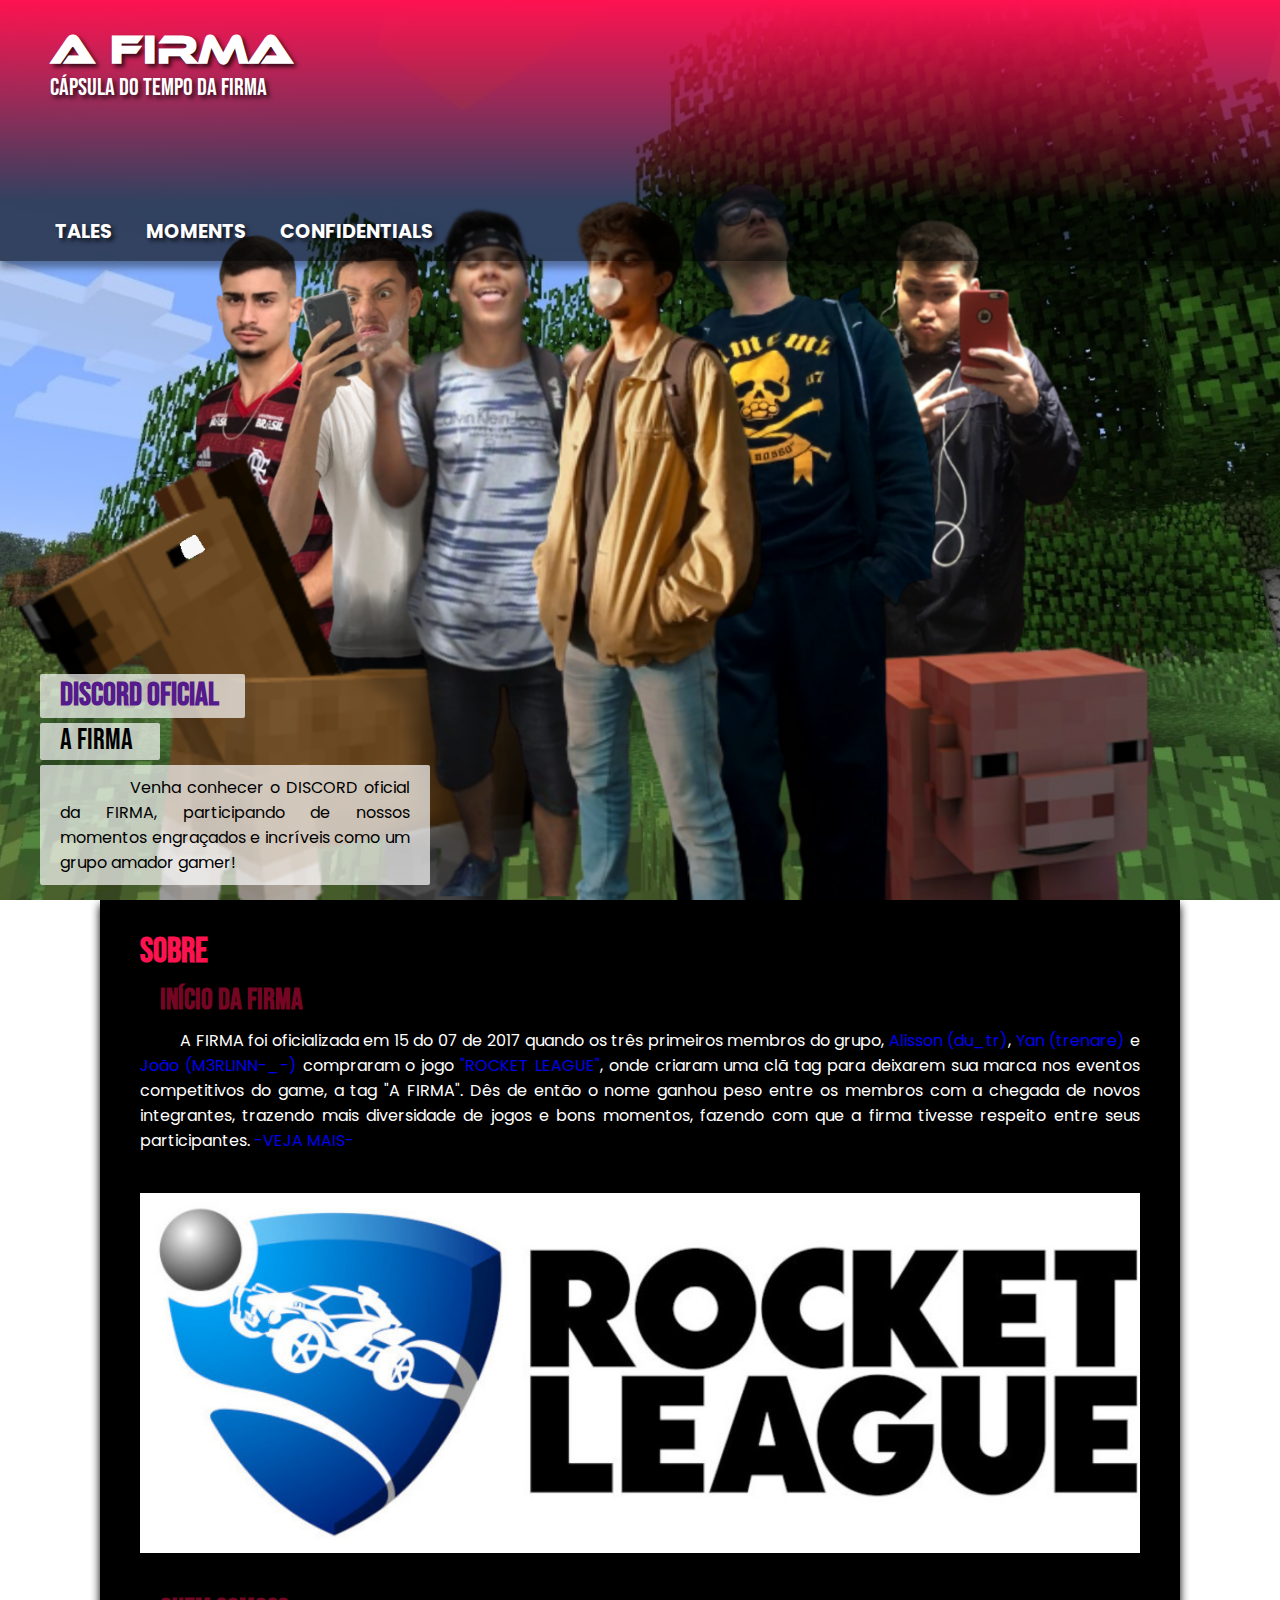
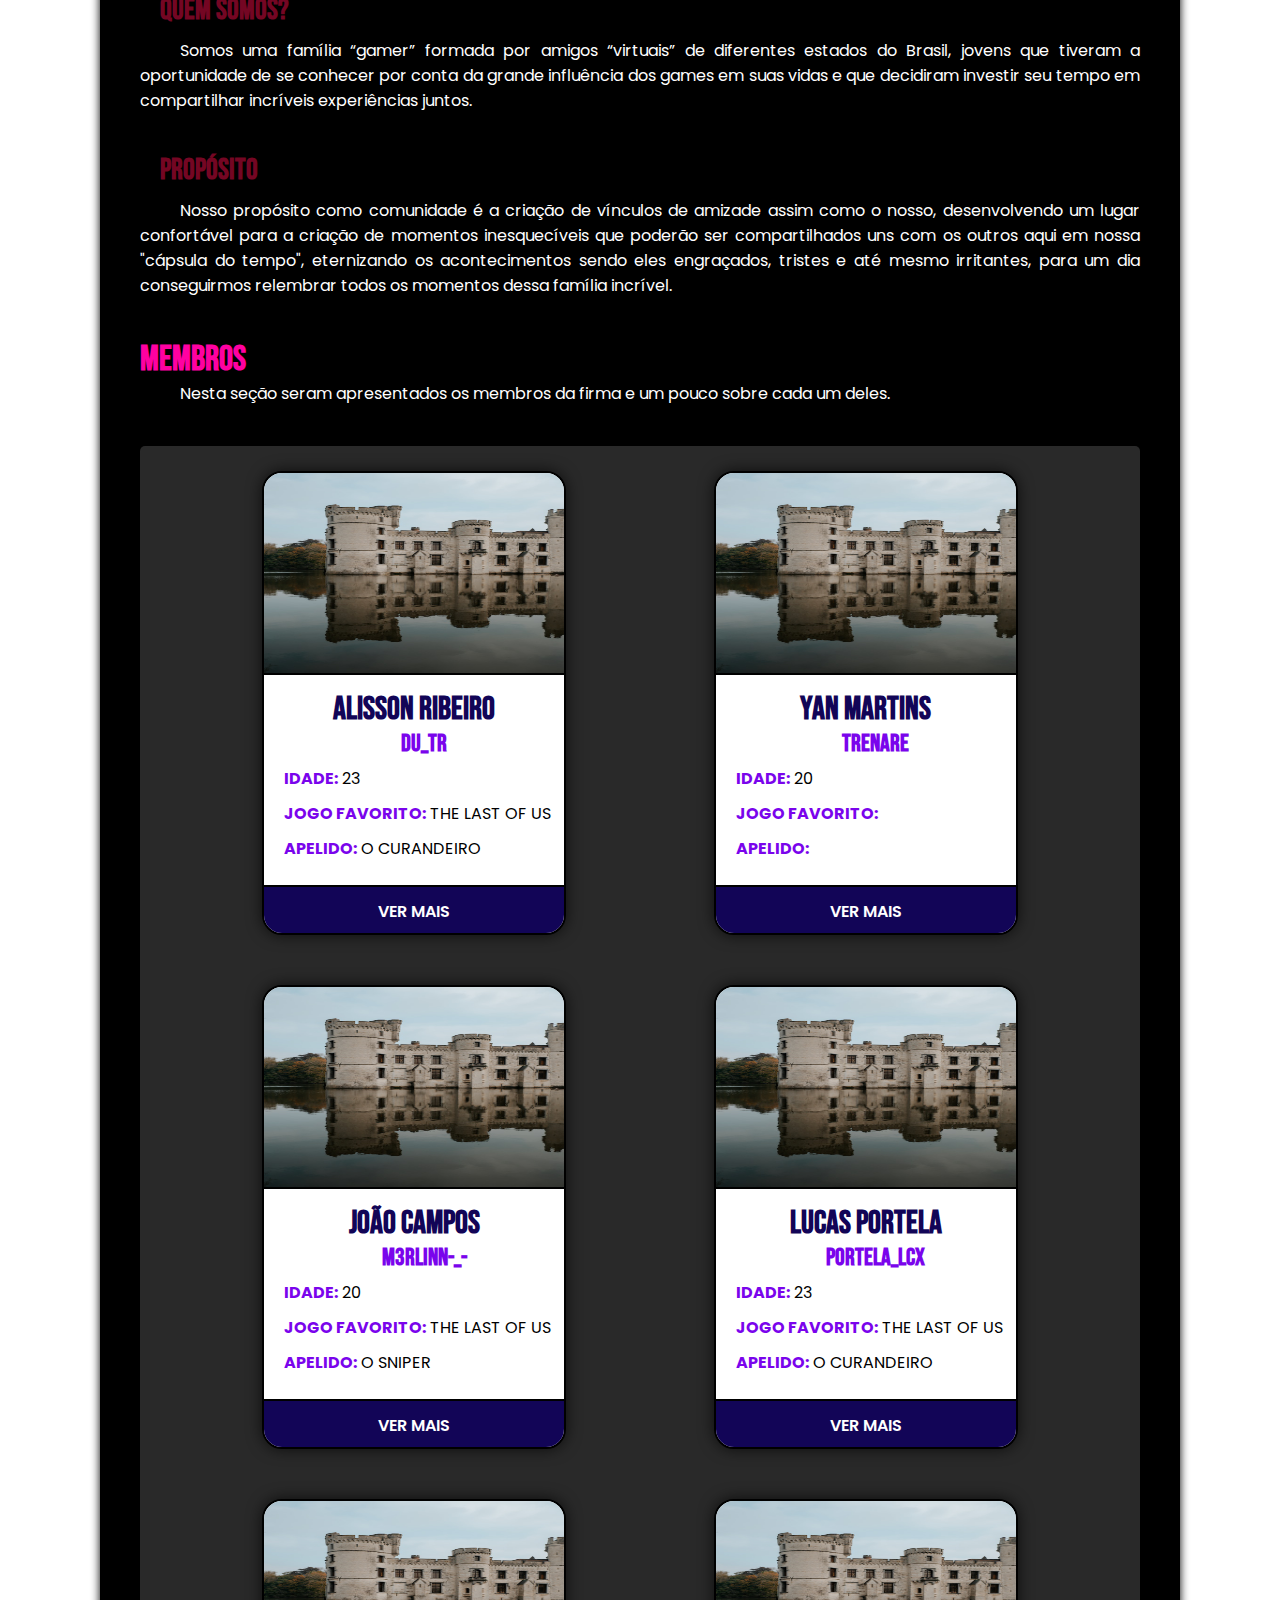
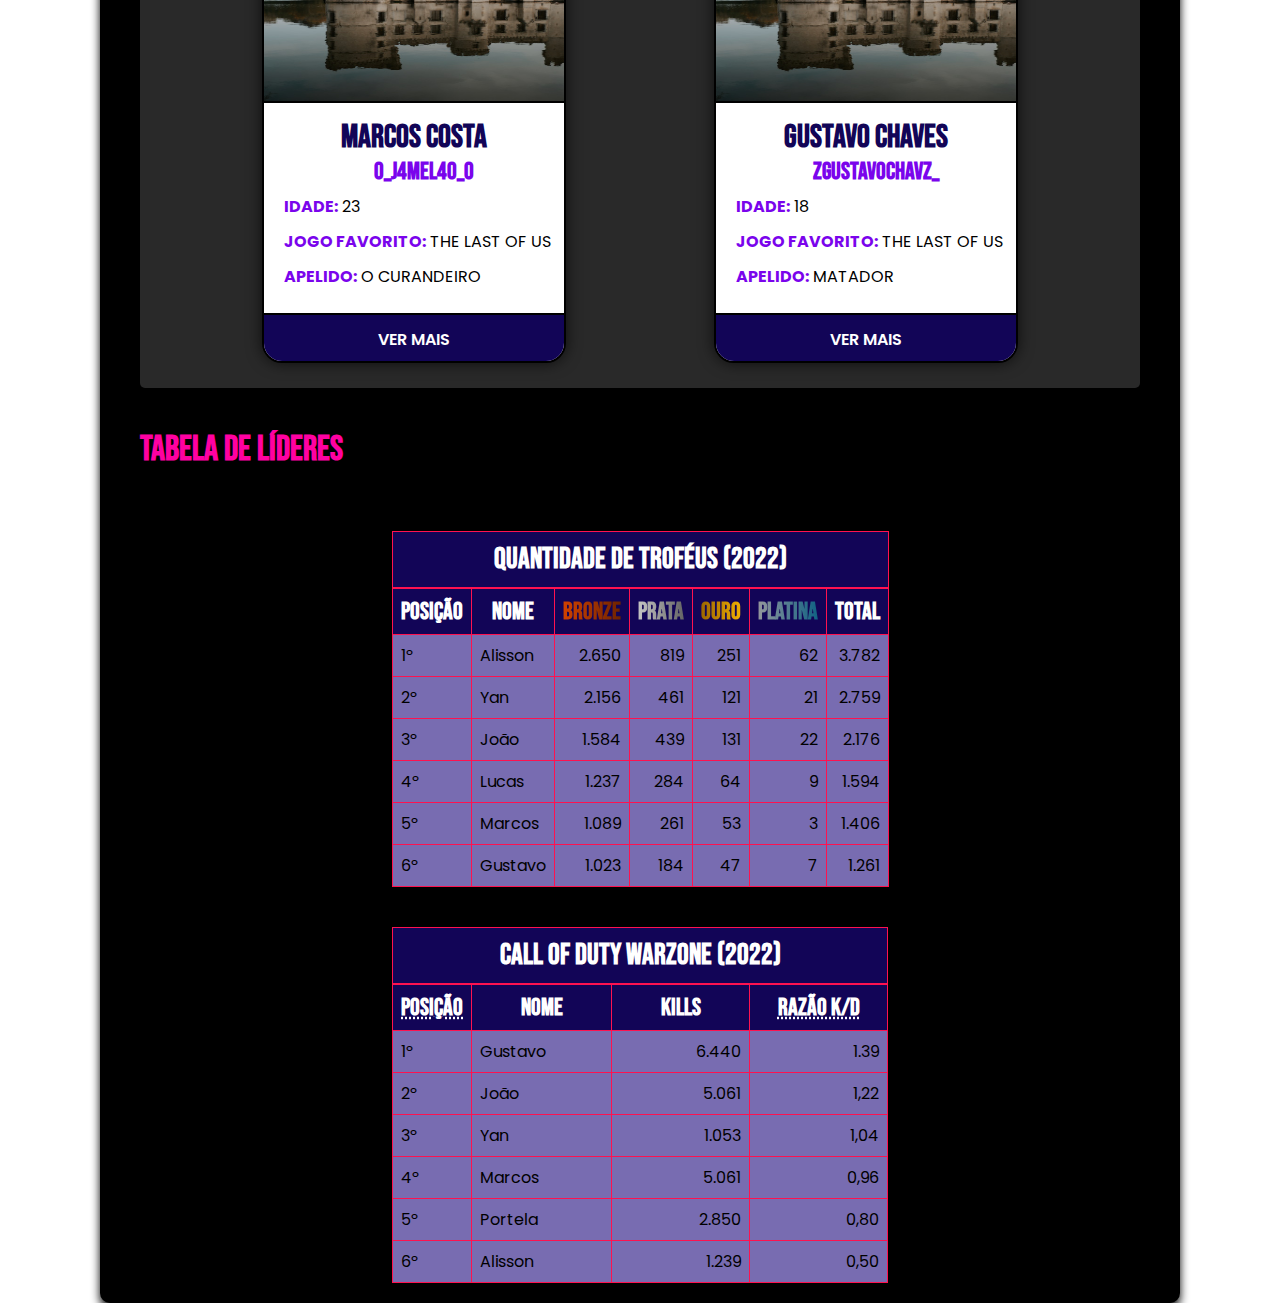
==== index.html @ 9205c085 "alterando a responsividade no iframe" ====
<!DOCTYPE html>
<html lang="pt-br">
<head>
    <meta charset="UTF-8">
    <meta http-equiv="X-UA-Compatible" content="IE=edge">
    <meta name="viewport" content="width=device-width, initial-scale=1.0">
    <title>A FIRMA</title>
    <link rel="stylesheet" href="./estilo/style.css">
</head>
<body>
    <div id="cabeçalho">
        <header>
            <h1>A FIRMA</h1>
            <p>Cápsula do tempo da FIRMA</p>
        </header>
        <nav>
            <a href="paginas/tales.html">TALES</a>
            <a href="">MOMENTS</a>
            <a href="">CONFIDENTIALS</a>
        
        </nav>
        
        
        <section id="discord">
                <h1><a href="">DISCORD OFICIAL</a></h1>
                <h2>A FIRMA</h2>
                <p >Venha conhecer o DISCORD oficial da FIRMA, participando de nossos momentos engraçados e incríveis como um grupo amador gamer!</p>
        </section>
    </div>
    <main>
        <section class="conteudo">
            <h1 >SOBRE</h1>
        
                <h2>INÍCIO DA FIRMA</h2>
        
                    <p>A FIRMA foi oficializada em 15 do 07 de 2017 quando os três primeiros membros do grupo, <a href="paginas/du-tr.html">Alisson (du_tr)</a>, <a href="paginas/trenare.html">Yan (trenare)</a> e <a href="paginas/m3rlinn-_-.html">João (M3RLINN-_-)</a> compraram o jogo <a href="https://www.rocketleague.com/" target="_blank">"ROCKET LEAGUE"</a>, onde criaram uma clã tag para deixarem sua marca nos eventos competitivos do game, a tag "A FIRMA". Dês de então o nome ganhou peso entre os membros com a chegada de novos integrantes, trazendo mais diversidade de jogos e bons momentos, fazendo com que a firma tivesse respeito entre seus participantes. <a href="paginas/tales.html">-VEJA MAIS-</a></p>

                
                    <abbr title="Autor: Psyonix, Inc.">
                        <a href="http://www.rocketleaguegame.com/" target="_blank">
                            <picture>
                                <source media="(max-width: 600px )" srcset="imagens/Rocket_League_escudo.jpeg" class="pequena">
                                <img src="imagens/Rocket_League_logo.jpeg" alt="Logo do game ROCKET LEAGUE." class="grande">
                            </picture>
                        </a>
                    </abbr>
                
        
                <h2>QUEM SOMOS?</h2>
        
                    <p>Somos uma família “gamer” formada por amigos “virtuais” de diferentes estados do Brasil, jovens que tiveram a oportunidade de se conhecer por conta da grande influência dos games em suas vidas e que decidiram investir seu tempo em compartilhar incríveis experiências juntos.</p>
        
                <h2>PROPÓSITO</h2>
        
                    <p>Nosso propósito como comunidade é a criação de vínculos de amizade assim como o nosso, desenvolvendo um lugar confortável para a criação de momentos inesquecíveis que poderão ser compartilhados uns com os outros aqui em nossa "cápsula do tempo", eternizando os acontecimentos sendo eles engraçados, tristes e até mesmo irritantes, para um dia conseguirmos relembrar todos os momentos dessa família incrível.</p>
        </section>
        
        <section id="cards">
            <h1 class="conteudo">MEMBROS</h1>

            <p class="conteudo">Nesta seção seram apresentados os membros da firma e um pouco sobre cada um deles. </p>
        
                <section class="membros">
                    <div class="container">
                        <!--card 1-->
                        <div class="card card-1">
                            <!--card header-->
                            <div class="card-header">
                                <img src="imagens/pexels-laura-paredis-13095218.jpg" alt="" class="card-img">
                            </div>
                            <!--card header-->
                            <!--card body-->
                            <div class="card-body">
                                <h1 class="card-nome">ALISSON RIBEIRO</h1>
                                <h2 class="card-nickname">du_tr</h2>
                                <p class="card-info"><strong class="card-info">IDADE:</strong> 23</p>
                                <p class="card-info"><strong class="card-info">JOGO FAVORITO:</strong> THE LAST OF US</p>
                                <p class="card-info"><strong class="card-info">APELIDO:</strong> O CURANDEIRO</p>
                            </div>
                            <!--card body-->
                            <!--card footer-->
                            <div class="card-footer">
                                <a href="paginas/du-tr.html">VER MAIS</a>
                            </div>
                            <!--card footer-->
                        </div>
                        <!--card 1-->
                        <!--card 2-->
                        <div class="card card-2">
                            <!--card header-->
                            <div class="card-header">
                                <img src="imagens/pexels-laura-paredis-13095218.jpg" alt="" class="card-img">
                            </div>
                            <!--card header-->
                            <!--card body-->
                            <div class="card-body">
                                <h1 class="card-nome">YAN MARTINS</h1>
                                <h2 class="card-nickname">trenare</h2>
                                <p class="card-info"><strong class="card-info">IDADE:</strong> 20</p>
                                <p class="card-info"><strong class="card-info">JOGO FAVORITO:</strong> </p>
                                <p class="card-info"><strong class="card-info">APELIDO:</strong> </p>
                            </div>
                            <!--card body-->
                            <!--card footer-->
                            <div class="card-footer">
                                <a href="paginas/trenare.html">VER MAIS</a>
                            </div>
                            <!--card footer-->
                        </div>
                        <!--card 2-->
                        <!--card 3-->
                        <div class="card card-3">
                            <!--card header-->
                            <div class="card-header">
                                <img src="imagens/pexels-laura-paredis-13095218.jpg" alt="" class="card-img">
                            </div>
                            <!--card header-->
                            <!--card body-->
                            <div class="card-body">
                                <h1 class="card-nome">JOÃO CAMPOS</h1>
                                <h2 class="card-nickname">M3RLINN-_-</h2>
                                <p class="card-info"><strong class="card-info">IDADE:</strong> 20</p>
                                <p class="card-info"><strong class="card-info">JOGO FAVORITO:</strong> THE LAST OF US</p>
                                <p class="card-info"><strong class="card-info">APELIDO:</strong> O SNIPER</p>
                            </div>
                            <!--card body-->
                            <!--card footer-->
                            <div class="card-footer">
                                <a href="paginas/m3rlinn-_-.html">VER MAIS</a>
                            </div>
                            <!--card footer-->
                        </div>
                        <!--card 3-->
                        <!--card 4-->
                        <div class="card card-4">
                            <!--card header-->
                            <div class="card-header">
                                <img src="imagens/pexels-laura-paredis-13095218.jpg" alt="" class="card-img">
                            </div>
                            <!--card header-->
                            <!--card body-->
                            <div class="card-body">
                                <h1 class="card-nome">LUCAS PORTELA</h1>
                                <h2 class="card-nickname">Portela_LCX</h2>
                                <p class="card-info"><strong class="card-info">IDADE:</strong> 23</p>
                                <p class="card-info"><strong class="card-info">JOGO FAVORITO:</strong> THE LAST OF US</p>
                                <p class="card-info"><strong class="card-info">APELIDO:</strong> O CURANDEIRO</p>
                            </div>
                            <!--card body-->
                            <!--card footer-->
                            <div class="card-footer">
                                <a href="paginas/Portela_LCX.html">VER MAIS</a>
                            </div>
                            <!--card footer-->
                        </div>
                        <!--card 4-->
                        <!--card 5-->
                        <div class="card card-5">
                            <!--card header-->
                            <div class="card-header">
                                <img src="imagens/pexels-laura-paredis-13095218.jpg" alt="" class="card-img">
                            </div>
                            <!--card header-->
                            <!--card body-->
                            <div class="card-body">
                                <h1 class="card-nome">MARCOS COSTA</h1>
                                <h2 class="card-nickname">o_J4MEL4O_o</h2>
                                <p class="card-info"><strong class="card-info">IDADE:</strong> 23</p>
                                <p class="card-info"><strong class="card-info">JOGO FAVORITO:</strong> THE LAST OF US</p>
                                <p class="card-info"><strong class="card-info">APELIDO:</strong> O CURANDEIRO</p>
                            </div>
                            <!--card body-->
                            <!--card footer-->
                            <div class="card-footer">
                                <a href="#">VER MAIS</a>
                            </div>
                            <!--card footer-->
                        </div>
                        <!--card 5-->
                        <!--card 6-->
                        <div class="card card-6">
                            <!--card header-->
                            <div class="card-header">
                                <img src="imagens/pexels-laura-paredis-13095218.jpg" alt="" class="card-img">
                            </div>
                            <!--card header-->
                            <!--card body-->
                            <div class="card-body">
                                <h1 class="card-nome">GUSTAVO CHAVES</h1>
                                <h2 class="card-nickname">zGustavoChavz_</h2>
                                <p class="card-info"><strong class="card-info">IDADE:</strong> 18</p>
                                <p class="card-info"><strong class="card-info">JOGO FAVORITO:</strong> THE LAST OF US </p>
                                <p class="card-info"><strong class="card-info">APELIDO:</strong> MATADOR</p>
                            </div>
                            <!--card body-->
                            <!--card footer-->
                            <div class="card-footer">
                                <a href="paginas/zGustavoChavz_.html">VER MAIS</a>
                            </div>
                            <!--card footer-->
                        </div>
                        <!--card 6-->
                    
                    </div>
                </section>
        </section>

        <section id="rank">
            <h1 class="conteudo">Tabela de líderes</h1>
            
            <div class="tabelas">
                <div class="tabelagrande">
                    <table id="trofeuspsn">
                        <caption>QUANTIDADE DE TROFÉUS (2022)</caption>
                        <thead>
                            <tr>
                                <th scope="col">Posição</th>
                                <th scope="col">Nome</th>
                                <th scope="col" id="bronze">BRONZE</a></th>
                                <th scope="col" id="prata">PRATA</a></th>
                                <th scope="col" id="ouro">OURO</th>
                                <th scope="col" id="platina">PLATINA</th>
                                <th scope="col">TOTAL</th>
                            </tr>
                        </thead>
                    
                        <tbody>
                            <tr>
                                <td>1º</td>
                                <td><a href="paginas/du-tr.html">Alisson</a></td>
                                <td class="num">2.650</td>
                                <td class="num">819</td>
                                <td class="num">251</td>
                                <td class="num">62</td>
                                <td class="num">3.782</td>
                            </tr>
                            <tr>
                                <td>2º</td>
                                <td><a href="paginas/trenare.html">Yan</a></td>
                                <td class="num">2.156</td>
                                <td class="num">461</td>
                                <td class="num">121</td>
                                <td class="num">21</td>
                                <td class="num">2.759</td>
                            </tr>
                            <tr>
                                <td>3º</td>
                                <td><a href="paginas/m3rlinn-_-.html">João</a></td>
                                <td class="num">1.584</td>
                                <td class="num">439</td>
                                <td class="num">131</td>
                                <td class="num">22</td>
                                <td class="num">2.176</td>
                            </tr>
                            <tr>
                                <td>4º</td>
                                <td>Lucas</td>
                                <td class="num">1.237</td>
                                <td class="num">284</td>
                                <td class="num">64</td>
                                <td class="num">9</td>
                                <td class="num">1.594</td>
                            </tr>
                            <tr>
                                <td>5º</td>
                                <td>Marcos</td>
                                <td class="num">1.089</td>
                                <td class="num">261</td>
                                <td class="num">53</td>
                                <td class="num">3</td>
                                <td class="num">1.406</td>
                            </tr>
                            <tr>
                                <td>6º</td>
                                <td>Gustavo</td>
                                <td class="num">1.023</td>
                                <td class="num">184</td>
                                <td class="num">47</td>
                                <td class="num">7</td>
                                <td class="num">1.261</td>
                            </tr>
                        </tbody>
                    </table>
                </div>
                <table id="cod">
                    <caption>Call of Duty Warzone (2022)</caption>
                    <thead>
                        <th scope="col"><abbr title="A posição foi definida se baseando na razão">Posição</abbr></th>
                        <th scope="col" style="width:123px">Nome</th>
                        <th scope="col" style="width:121px">Kills</th>
                        <th scope="col" style="width:121px"><abbr title="Razão de Kill(matou)/Death(morreu)">Razão K/D</abbr></th>
                    </thead>
                    <tbody>
                        <tr>
                            <td>1º</td>
                            <td>Gustavo</td>
                            <td class="num">6.440</td>
                            <td class="num">1.39</td>
                        </tr>
                        <tr>
                            <td>2º</td>
                            <td>João</td>
                            <td class="num">5.061</td>
                            <td class="num">1,22</td>
                        </tr>
                        <tr>
                            <td>3º</td>
                            <td>Yan</td>
                            <td class="num">1.053</td>
                            <td class="num">1,04</td>
                        </tr>
                        <tr>
                            <td>4º</td>
                            <td>Marcos</td>
                            <td class="num">5.061</td>
                            <td class="num">0,96</td>
                        </tr>
                        <tr>
                            <td>5º</td>
                            <td>Portela</td>
                            <td class="num">2.850</td>
                            <td class="num">0,80</td>
                        </tr>
                        <tr>
                            <td>6º</td>
                            <td>Alisson</td>
                            <td class="num">1.239</td>
                            <td class="num">0,50</td>
                        </tr>
                    </tbody>
                </table>
            </div>

        </section>
    </main>
    <footer>
        <p>
            
        </p>
    </footer>
    
    
</body>
</html>
---- estilo/style.css ----
@charset "UTF-8";

@import url('https://fonts.googleapis.com/css2?family=Poppins&display=swap');

@import url('https://fonts.googleapis.com/css2?family=Bebas+Neue&display=swap');

@font-face {
    font-family: 'ethnocentric';
    src: url(../fontes/ethnocentric/ethnocentric\ rg.otf);
}

:root{
    --fonte-destaque: 'ethnocentric', cursive;
    --fonte-titulo: 'Bebas Neue', cursive;
    --fonte-padrao: 'Poppins', sans-serif;

    --cor0: #fe76fe;
    --cor1: #fe492b;
    --cor2: #ff01a1;
    --cor3: #fe1250;
    --cor4: #7a04ec;
    --cor5: #120557;
    --corsubtitulo:#740623;
    


}

*{
    margin: 0px;
    padding: 0px;
}

html, body{
    height: 100vh;
    background-image: url(../imagens/pattern-luzes.jpg);
    background-repeat: no-repeat;
    background-attachment: fixed;
    background-size: cover;
    height: 100vh;
    
}



div#cabeçalho{
    background-image: url(../imagens/Grupo.grande.png);
    height: 100vh;
    width: auto;
    background-repeat: no-repeat;
    background-position: center center;
    background-size: cover;
    position: relative;
}



header{
    padding-top: 25px;
    padding-bottom: 100px;
    padding-left: 50px;
    text-align: justify;
    background-image: linear-gradient(to bottom, var(--cor3), rgba(0, 0, 0, 0.623));
}

header#pages{
    padding-top: 25px;
    padding-bottom: 100px;
    padding-left: 50px;
    text-align: justify;
    background-image: linear-gradient(to bottom, var(--cor3), rgba(0, 0, 0, 0.623));
}

header h1{
    font-family: var(--fonte-destaque);
    font-size: 2.5em;
    color: white;
    text-shadow: 3px 3px 4px rgba(0, 0, 0, 0.712);
}

header h2{
    font-family: var(--fonte-titulo);
    font-size: 1.8em;
    color: white;
    text-shadow: 3px 3px 4px rgba(0, 0, 0, 0.712);
}

header p{
    font-family: var(--fonte-titulo);
    font-size: 1.5em;
    color: white;
    text-shadow: 3px 3px 4px rgba(0, 0, 0, 0.712);
    
}

nav{
    margin: 0px 0px 15px 0px;
    padding: 15px 0px 15px 40px;
    background-color: rgba(0, 0, 0, 0.623);
    box-shadow: 0px 7px 7px rgba(0, 0, 0, 0.37);
}

nav a{
    padding: 1px 15px 1px 15px;
    text-decoration: none;
    color: white;
    font-family: var(--fonte-padrao);
    font-size: 1.2em;
    font-weight: bolder;
    transition-duration: 0.5s;
    border-radius: 5px;
    text-shadow: 3px 3px 4px rgba(0, 0, 0, 0.712);
    
}

nav a:hover{
    text-decoration: underline;
    color: var(--cor4);
    background-color: rgba(255, 255, 255, 0.747);
    text-shadow: none;
}

section#discord{
    position: absolute;
    bottom: 5px;
    
}


section#discord h1{
    padding: 2px 0px 3px 20px;
    margin: 0px 0px 0px 40px;
    font-family: var(--fonte-titulo);
    font-size: 2em;
    font-weight: bold;
    background-color: rgba(255, 255, 255, 0.685);
    width: 185px;
    border-radius: 2px;

}

section#discord h2{
    padding: 0px 0px 2px 20px;
    margin: 5px 0px 5px 40px;
    font-family: var(--fonte-titulo);
    font-size: 1.8em;
    font-weight: 400;
    background-color: rgba(255, 255, 255, 0.685);
    width: 100px;
    border-radius: 2px;
}

section#discord p{
    padding: 10px 20px 10px 20px;
    margin: 5px 40px 10px 40px;
    max-width: 350px;
    min-width: auto;
    text-indent: 70px;
    text-align: justify;
    font-family: var(--fonte-padrao);
    background-color: rgba(255, 255, 255, 0.685);
    border-radius: 2px;
}

section#discord a{
    text-decoration: none;
}

section#discord a:hover{
    color: white;
    text-decoration: underline;
    text-shadow: 2px 2px 5px black;
}

main{
    padding: 30px 40px 20px 40px;
    text-align: justify;
    background-color: black;
    max-width: 1000px;
    margin: auto;
    box-shadow: 0px 5px 10px rgb(0, 0, 0);
    margin-bottom: 30px;
    border-radius: 0px 0px 10px 10px;
}

main h1{
    font-family: var(--fonte-titulo);
    color: var(--cor3);
    margin: 0px 0px 10px 0px;
    font-weight: bold;
    font-size: 2.2em;
}

main h2{
    font-family: var(--fonte-titulo);
    color: var(--corsubtitulo);
    text-indent: 20px;
    margin: 0px 0px 10px 0px;
    font-weight: bold;
    font-size: 1.8em;
}

main h3{
    font-family: var(--fonte-titulo);
    color: var(--cor0);
    text-indent: 20px;
    margin: 0px 0px 10px 0px;
    font-weight: bold;
    font-size: 1.7em;
    text-align: center;
}

main p{
    font-family: var(--fonte-padrao);
    color: white;
    text-indent: 40px;
    margin: 0px 0px 40px 0px;
    font-size: 1em;
}

main a{
    text-decoration: none;
}

main a:hover{
    text-decoration: underline;
    color: white;
}

img.pequena{
    padding:  0px 0px 40px 0px;
    width: 100%;
    display: block;
    margin: auto;
}

img.grande{
    padding: 0px 0px 40px 0px;
    display: block;
    width: 100%;
    margin: auto;

}

h1.conteudo{
    font-family: var(--fonte-titulo);
    color: var(--cor2);
    margin: 0px 0px 0px 0px;
    font-weight: bold;
    font-size: 2.2em;

}

p.conteudo{
    font-family: var(--fonte-padrao);
    color: white;
    text-indent: 40px;
    margin: 0px 0px 40px 0px;
    font-size: 1em;
}


.membros{
    background-color: rgb(41, 41, 41);
    min-height: 100vh;
    border-radius: 5px;
    display: flex;
    justify-content: center;
    align-items: center;
    margin: 0px 0px 40px 0px;
}

.container{
    width: 100%;
    display: flex;
    justify-content: space-evenly;
    flex-wrap: wrap;
}

.card{
    width: 300px;
    height: 460px;
    margin: 25px;
    background-color: #fff;
    border-radius: 20px;
    overflow: hidden;
    box-shadow: 0px 0px 15px rgba(0, 0, 0, 0.7);
    transition: 0.3s;
    border: 2px solid black;
    
}

.card-header{
    width: 100%;
    height: 200px;
    overflow: hidden;
    border-bottom: 2px solid black;
}

.card-img{
    min-width: 100%;
    width: auto;
    height: 100%;
}

.card-body{
    height: 170px;
    text-align: center;
    font-family: var(--fonte-padrao);
    padding: 15px 0px 15px 0px;
    
}

.card-nome{
    font-family: var(--fonte-titulo);
    font-size: 2em;
    margin: 0px 0px;
    padding: 0px 0px 0px 0px;
    color: var(--cor5);
}

.card-nickname{
    font-family: var(--fonte-titulo);
    font-size: 1.5em;
    margin: 0px 0px;
    padding: 0px 0px 8px 0px;
    color: var(--cor4);
}

.card-info {
    font-family: var(--fonte-padrao);
    padding: 0px 0px 10px 10px;
    font-size: 1em; 
    text-align: left;
    text-indent: 0px;
    color: black;
    margin: 0px;
    
}



strong.card-info{
    color: var(--cor4);
    margin: 0px;
}

.card-footer{
    margin: 10px 0px 0px 0px;
    text-align: center;
    background-color: var(--cor5);
    border-top: 2px solid black;
}

.card-footer:hover{
    background-color: var(--cor4);
}

.card-footer a{
    color: white;
    display: block;
    text-decoration: none;
    font-family: var(--fonte-padrao);
    padding: 12px;
    font-weight: 600;
}


.card:hover{
    transform: scale3d(1.1, 1.1, 1);
}

section#rank > h1{
    margin: 0px 0px 20px 0px;
}


table{
    margin: auto;
    border-radius: 10px;
    background-color: #382d6b;
    border-collapse: collapse;
    margin-top: 40px;
}

caption{
    background-color: var(--cor5);
    font-size: 1.5em;
    font-weight: bold;
    border: 1px solid var(--cor3);
    padding: 10px;
    color: white;
    font-family: var(--fonte-titulo);
    font-size: 1.8em;
}

thead{
    background-color: var(--cor5);
    color: white;
    font-family: var(--fonte-titulo);
    font-size: 1.5em;
    font-weight: 400;
}

tbody{
    background-color: #786cb1;
    font-family: var(--fonte-padrao);

}

th{
    border: 1px solid var(--cor3);
    padding: 8px;
    text-align: center;
    
}

th#bronze{
    background-image: linear-gradient(to right, #df4600, #611f00);
    background-clip: text;
    -webkit-background-clip: text;
    color: transparent;
}

th#prata{
    background-image: linear-gradient(to right, rgb(214, 214, 214), #555555);
    background-clip: text;
    -webkit-background-clip: text;
    color: transparent;
}

th#ouro{
    background-image: linear-gradient(to right, #8a5700, #ffbc02);
    background-clip: text;
    -webkit-background-clip: text;
    color: transparent;
}

th#platina{
    background-image: linear-gradient(to right, #A69E9F, #005B80);
    background-clip: text;
    -webkit-background-clip: text;
    color: transparent;
}

td {
    border: 1px solid var(--cor3);
    padding: 8px;
    text-align: left;
    
}

td a{
    color: black;
    text-decoration: none;
}

td a:hover{
    color: var(--cor3);
    text-decoration: underline;
}

.num{
    text-align: right;
}

.tabelagrande{
    overflow-x: auto;
}

section#consoles img{
    display: block;
    margin: auto;
    padding-bottom: 40px;
    max-width: 100%;
    width: 500px;
}

section#redesocial{
    position: absolute;
    left: 50%;
    transform: translate(-50%);
}

iframe#tela{
    position: relative;
    max-width: 300px;
    height: 500px;
    border-radius: 5px;
}

section#redes-sociais{
    text-align: right;
    width: 50px;
    margin-bottom: 150px;
    margin-left: 90%;

}

section#redes-sociais img{
    width: 50px;
    margin: 10px;
    border-radius: 50%;
    box-shadow: 2px 2px 5px white;
    box-sizing: border-box;
}

section#redes-sociais img:hover{
    border: 2px solid rgba(255, 255, 255, 0.692);
}

@media (max-width: 400px){
    /*seção HEADER*/
    
        div#cabeçalho{
            background-image: url(imagens/Grupo.grande.png);
            height: 100vh;
            width: auto;
            background-repeat: no-repeat;
            background-position: center center;
            background-size: cover;
            position: relative;
        }
        
        
        
        header{
            padding-top: 25px;
            padding-bottom: 100px;
            padding-left: 50px;
            text-align: justify;
            background-image: linear-gradient(to bottom, var(--cor3), rgba(0, 0, 0, 0.623));
            
        }
        
        header h1{
            font-family: var(--fonte-destaque);
            font-size: 2.5em;
            color: white;
            text-shadow: 3px 3px 4px rgba(0, 0, 0, 0.712);
            margin: 0px 0px 0px -15px;
        }
        
        header h2{
            font-family: var(--fonte-titulo);
            font-size: 1.8em;
            color: white;
            text-shadow: 3px 3px 4px rgba(0, 0, 0, 0.712);
        }

        header p{
            font-family: var(--fonte-titulo);
            font-size: 1.5em;
            color: white;
            text-shadow: 3px 3px 4px rgba(0, 0, 0, 0.712);
            margin: 0px 0px 0px -15px;
        }
    
    /*seção do DISCORD*/
    
        section#discord{
            position: absolute;
            bottom: 5px;
            width: 300px;
        }
    
        section#discord h1{
            padding: 2px 0px 3px 20px;
            margin: 0px 0px 0px 40px;
            font-family: var(--fonte-titulo);
            font-size: 1.8em;
            font-weight: bold;
            background-color: rgba(255, 255, 255, 0.685);
            width: 185px;
            border-radius: 2px;
        }
    
        section#discord h2{
            padding: 0px 0px 2px 20px;
            margin: 5px 0px 5px 40px;
            font-family: var(--fonte-titulo);
            font-size: 1.4em;
            font-weight: 400;
            background-color: rgba(255, 255, 255, 0.685);
            width: 100px;
            border-radius: 2px;
        }
    
        section#discord p{
            padding: 10px 20px 10px 20px;
            margin: 5px 40px 10px 40px;
            width: 185px;
            text-indent: 70px;
            text-align: justify;
            font-family: var(--fonte-padrao);
            font-size: 0.9em;
            background-color: rgba(255, 255, 255, 0.685);
            border-radius: 2px;
        }

    /*Seção body*/


        main h3{
            font-size: 1em;
            letter-spacing: 2px;
        }
    
    
    /*seção dos CARDS*/
    
        p.conteudo{
            font-family: var(--fonte-padrao);
            color: white;
            text-indent: 40px;
            margin: 0px 0px 10px 0px;
            font-size: 1em;
        }
    
        .membros{
            background-color: black;
            min-height: 100vh;
            border-radius: 5px;
            display: flex;
            justify-content: center;
            align-items: center;
            margin-bottom: 40px;
        }
    
        .card{
            width: 290px;
            height: 460px;
            margin: 25px -13px 25px -13px;
            background-color: #fff;
            border-radius: 20px;
            overflow: hidden;
            box-shadow: 0px 0px 15px rgba(0, 0, 0, 0.7);
            transition: 0.3s;
            border: 2px solid black;
            
        }
    
        .card-nome{
            font-family: var(--fonte-titulo);
            font-size: 1.8em;
            margin: 0px 0px;
            padding: 0px 0px 0px 0px;
            color: var(--cor5);
        }
        
        .card-nickname{
            font-family: var(--fonte-titulo);
            font-size: 1.5em;
            margin: 0px 0px;
            padding: 0px 0px 20px 0px;
            color: var(--cor4);
        }
        
        .card-info{
            font-family: var(--fonte-padrao);
            font-size: 0.9em;
            width: 250px;
            margin: 0px 0px 0px 10px;
            padding: 0px 0px 10px 0px;
            text-align: left;
            
        }

        /*Seção das tabelas*/

        section#rank > h1{
            margin: 0px 0px 20px 0px;
            
        }

        .tabelagrande{
            overflow-x: auto;
        }

        /*Seção iframe*/

        section#redesocial{
            position: absolute;
            left: 35%;
            transform: translate(-35%);
        }
        
        iframe#tela{
            position: relative;
            width: 200px;
            height: 370px;
        }
        
        section#redes-sociais{
            text-align: right;
            margin-bottom: 150px;
            margin-left: 90%;
            
        }
        
        section#redes-sociais img{
            width: 35px;
            margin: 10px;
            border-radius: 50%;
            box-shadow: 2px 2px 5px white;
            
        }
        
}
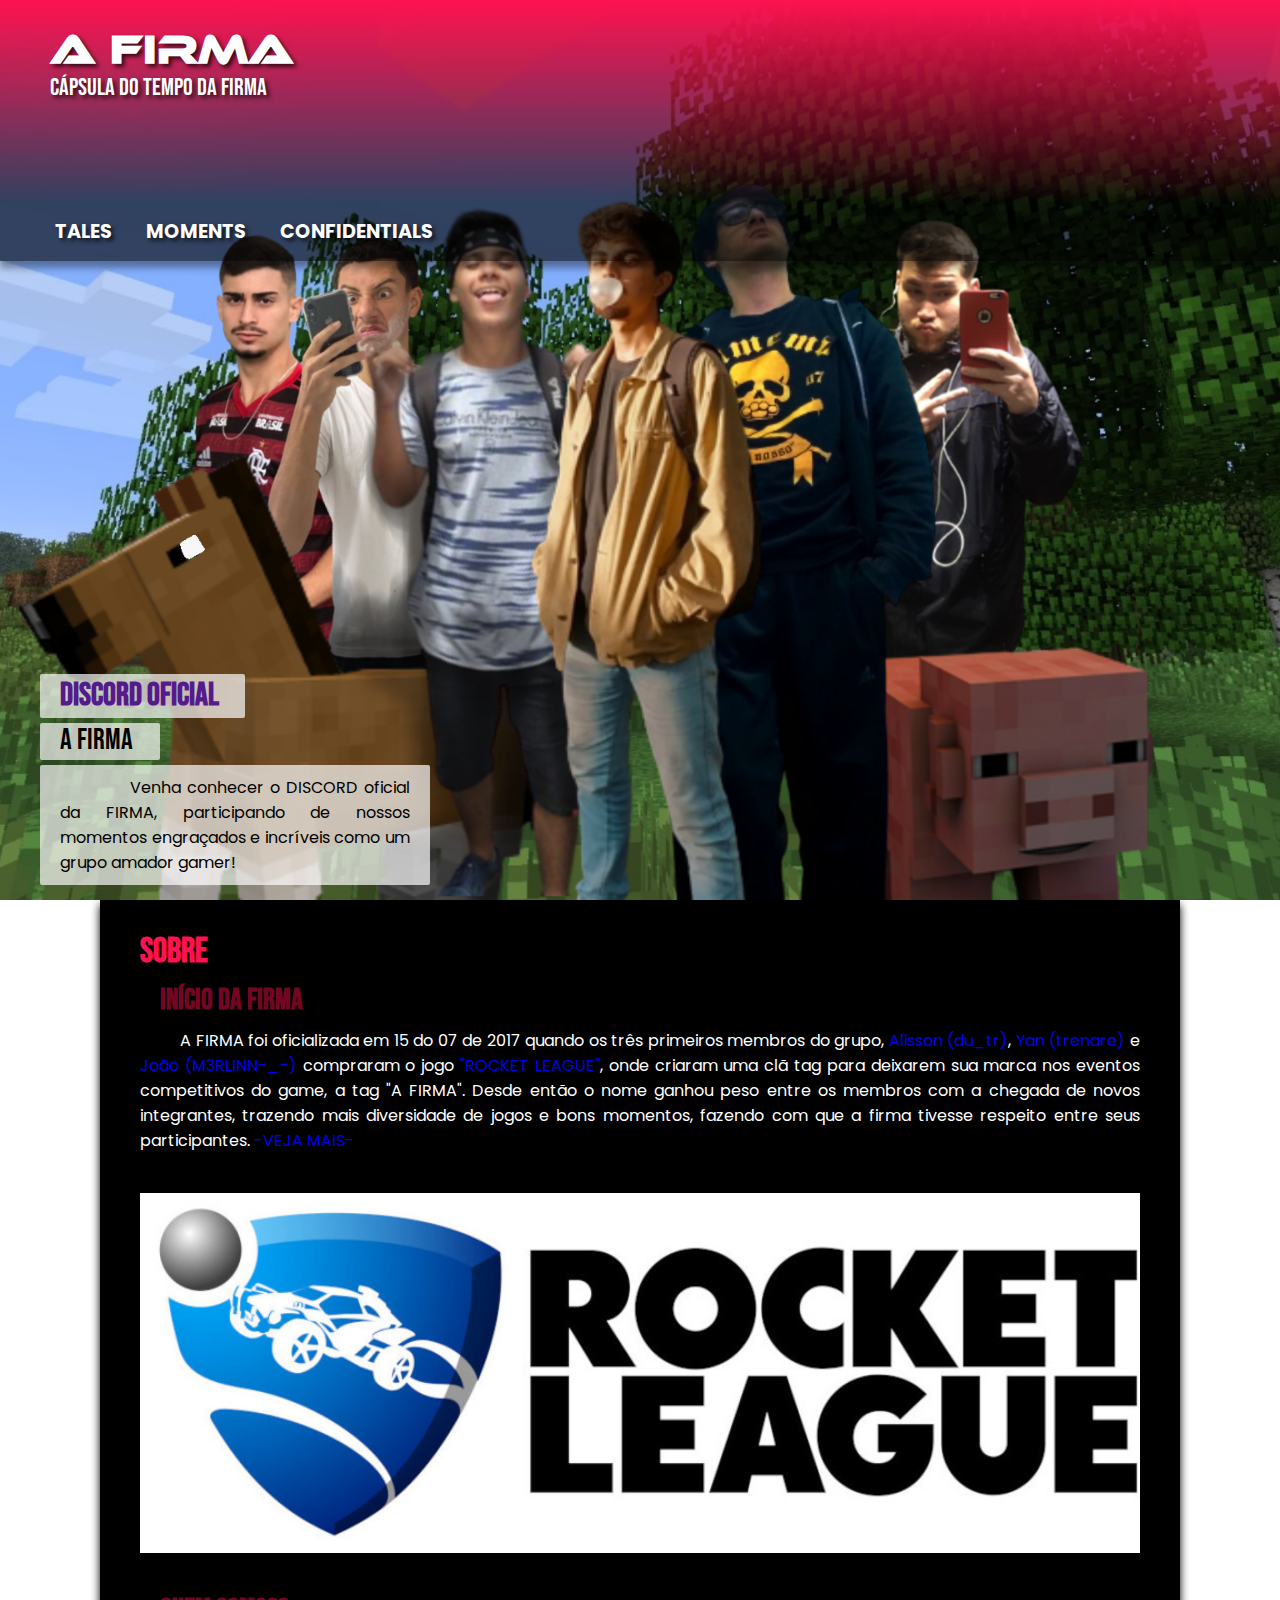
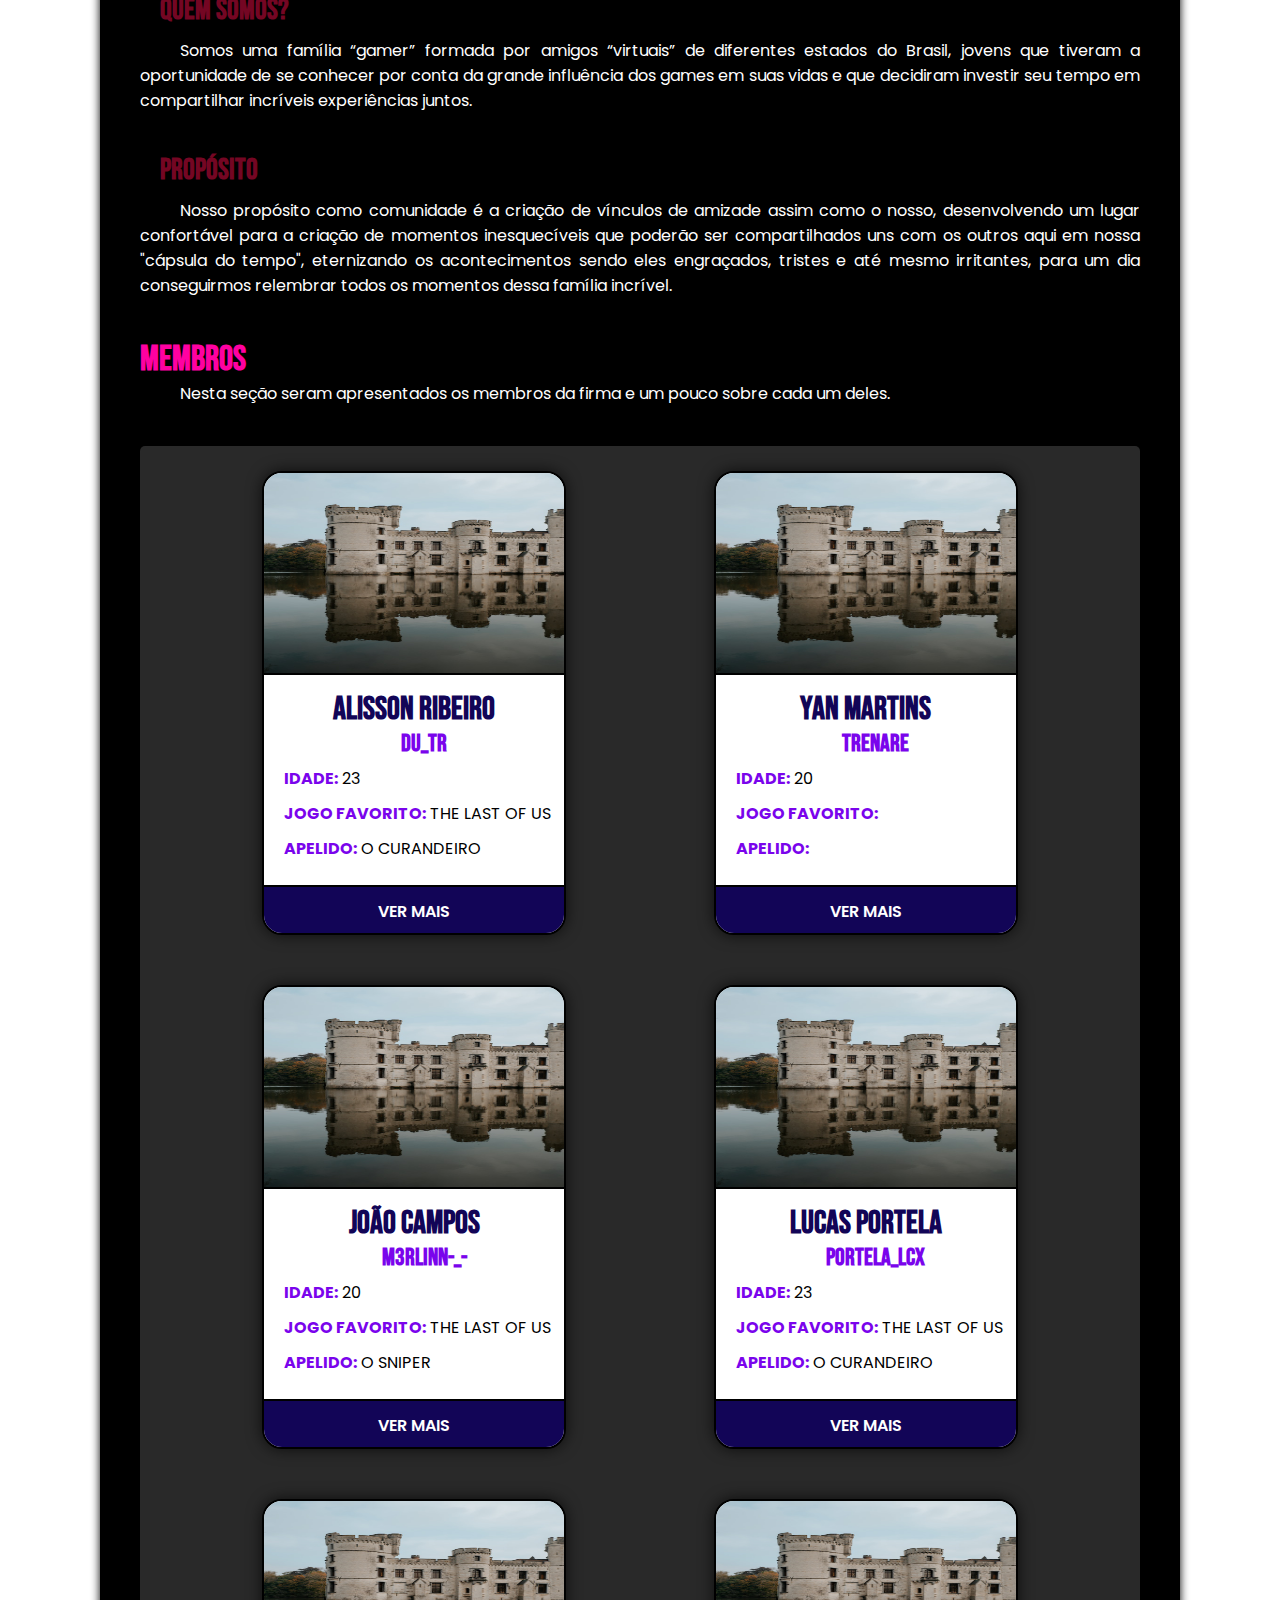
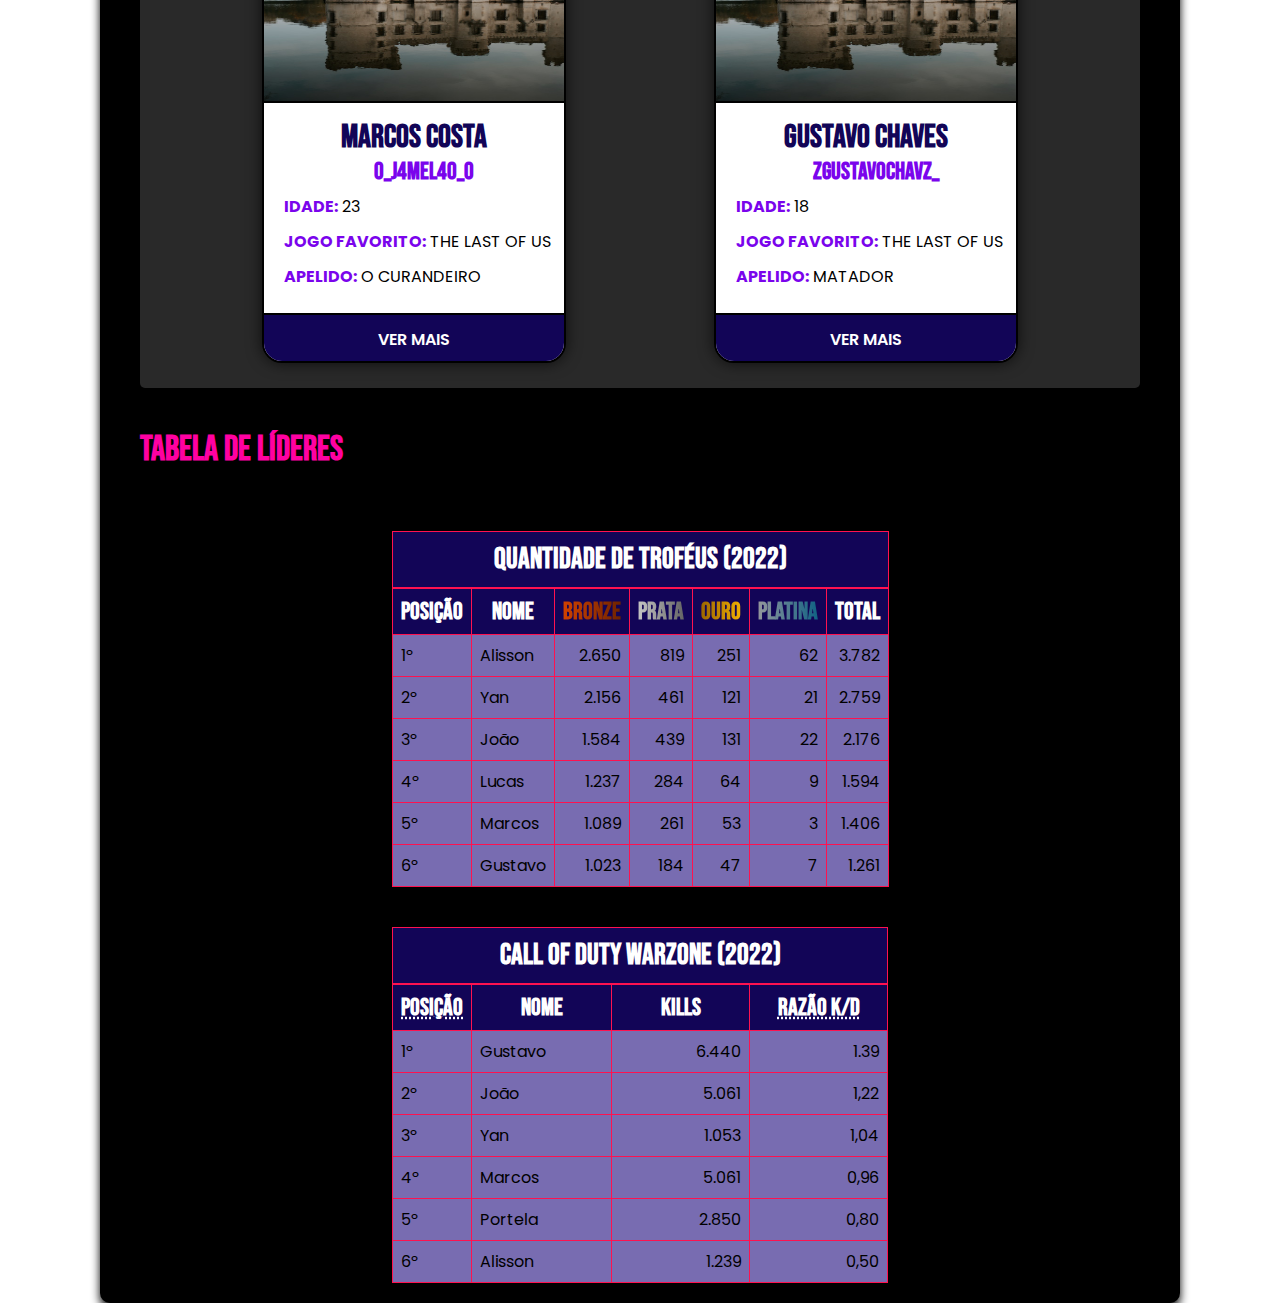
==== commit db9a80f9: "corrigindo html do projeto" ====
--- a/index.html
+++ b/index.html
@@ -5,6 +5,7 @@
     <meta http-equiv="X-UA-Compatible" content="IE=edge">
     <meta name="viewport" content="width=device-width, initial-scale=1.0">
     <title>A FIRMA</title>
+    <link href="https://fonts.googleapis.com/icon?family=Material+Icons" rel="stylesheet">
     <link rel="stylesheet" href="./estilo/style.css">
 </head>
 <body>
@@ -13,12 +14,16 @@
             <h1>A FIRMA</h1>
             <p>Cápsula do tempo da FIRMA</p>
         </header>
-        <nav>
-            <a href="paginas/tales.html">TALES</a>
-            <a href="">MOMENTS</a>
-            <a href="">CONFIDENTIALS</a>
-        
-        </nav>
+        <i id="menu" class="material-icons" onclick="clickMenu()">menu</i>
+        <menu id="itens">
+            <nav>
+                <ul>
+                    <li><a href="paginas/tales.html">TALES</a></li>
+                    <li><a href="">MOMENTS</a></li>
+                    <li><a href="">CONFIDENTIALS</a></li>
+                </ul>
+            </nav>
+        </menu>
         
         
         <section id="discord">
@@ -33,7 +38,7 @@
         
                 <h2>INÍCIO DA FIRMA</h2>
         
-                    <p>A FIRMA foi oficializada em 15 do 07 de 2017 quando os três primeiros membros do grupo, <a href="paginas/du-tr.html">Alisson (du_tr)</a>, <a href="paginas/trenare.html">Yan (trenare)</a> e <a href="paginas/m3rlinn-_-.html">João (M3RLINN-_-)</a> compraram o jogo <a href="https://www.rocketleague.com/" target="_blank">"ROCKET LEAGUE"</a>, onde criaram uma clã tag para deixarem sua marca nos eventos competitivos do game, a tag "A FIRMA". Dês de então o nome ganhou peso entre os membros com a chegada de novos integrantes, trazendo mais diversidade de jogos e bons momentos, fazendo com que a firma tivesse respeito entre seus participantes. <a href="paginas/tales.html">-VEJA MAIS-</a></p>
+                    <p>A FIRMA foi oficializada em 15 do 07 de 2017 quando os três primeiros membros do grupo, <a href="paginas/du-tr.html">Alisson (du_tr)</a>, <a href="paginas/trenare.html">Yan (trenare)</a> e <a href="paginas/m3rlinn-_-.html">João (M3RLINN-_-)</a> compraram o jogo <a href="https://www.rocketleague.com/" target="_blank">"ROCKET LEAGUE"</a>, onde criaram uma clã tag para deixarem sua marca nos eventos competitivos do game, a tag "A FIRMA". Desde então o nome ganhou peso entre os membros com a chegada de novos integrantes, trazendo mais diversidade de jogos e bons momentos, fazendo com que a firma tivesse respeito entre seus participantes. <a href="paginas/tales.html">-VEJA MAIS-</a></p>
 
                 
                     <abbr title="Autor: Psyonix, Inc.">
@@ -282,53 +287,55 @@
                         </tbody>
                     </table>
                 </div>
-                <table id="cod">
-                    <caption>Call of Duty Warzone (2022)</caption>
-                    <thead>
-                        <th scope="col"><abbr title="A posição foi definida se baseando na razão">Posição</abbr></th>
-                        <th scope="col" style="width:123px">Nome</th>
-                        <th scope="col" style="width:121px">Kills</th>
-                        <th scope="col" style="width:121px"><abbr title="Razão de Kill(matou)/Death(morreu)">Razão K/D</abbr></th>
-                    </thead>
-                    <tbody>
-                        <tr>
-                            <td>1º</td>
-                            <td>Gustavo</td>
-                            <td class="num">6.440</td>
-                            <td class="num">1.39</td>
-                        </tr>
-                        <tr>
-                            <td>2º</td>
-                            <td>João</td>
-                            <td class="num">5.061</td>
-                            <td class="num">1,22</td>
-                        </tr>
-                        <tr>
-                            <td>3º</td>
-                            <td>Yan</td>
-                            <td class="num">1.053</td>
-                            <td class="num">1,04</td>
-                        </tr>
-                        <tr>
-                            <td>4º</td>
-                            <td>Marcos</td>
-                            <td class="num">5.061</td>
-                            <td class="num">0,96</td>
-                        </tr>
-                        <tr>
-                            <td>5º</td>
-                            <td>Portela</td>
-                            <td class="num">2.850</td>
-                            <td class="num">0,80</td>
-                        </tr>
-                        <tr>
-                            <td>6º</td>
-                            <td>Alisson</td>
-                            <td class="num">1.239</td>
-                            <td class="num">0,50</td>
-                        </tr>
-                    </tbody>
-                </table>
+                <div class="tabelagrande">
+                    <table id="cod">
+                        <caption>Call of Duty Warzone (2022)</caption>
+                        <thead>
+                            <th scope="col"><abbr title="A posição foi definida se baseando na razão">Posição</abbr></th>
+                            <th scope="col" style="width:123px">Nome</th>
+                            <th scope="col" style="width:121px">Kills</th>
+                            <th scope="col" style="width:121px"><abbr title="Razão de Kill(matou)/Death(morreu)">Razão K/D</abbr></th>
+                        </thead>
+                        <tbody>
+                            <tr>
+                                <td>1º</td>
+                                <td>Gustavo</td>
+                                <td class="num">6.440</td>
+                                <td class="num">1.39</td>
+                            </tr>
+                            <tr>
+                                <td>2º</td>
+                                <td>João</td>
+                                <td class="num">5.061</td>
+                                <td class="num">1,22</td>
+                            </tr>
+                            <tr>
+                                <td>3º</td>
+                                <td>Yan</td>
+                                <td class="num">1.053</td>
+                                <td class="num">1,04</td>
+                            </tr>
+                            <tr>
+                                <td>4º</td>
+                                <td>Marcos</td>
+                                <td class="num">5.061</td>
+                                <td class="num">0,96</td>
+                            </tr>
+                            <tr>
+                                <td>5º</td>
+                                <td>Portela</td>
+                                <td class="num">2.850</td>
+                                <td class="num">0,80</td>
+                            </tr>
+                            <tr>
+                                <td>6º</td>
+                                <td>Alisson</td>
+                                <td class="num">1.239</td>
+                                <td class="num">0,50</td>
+                            </tr>
+                        </tbody>
+                    </table>
+                </div>
             </div>
 
         </section>
@@ -339,6 +346,15 @@
         </p>
     </footer>
     
+    <script>
+        function clickMenu(){
+            if(itens.style.display == 'block'){
+                itens.style.display = 'none'
+            } else {
+                itens.style.display = 'block'
+            }
+        }
+    </script>
     
 </body>
 </html>--- a/estilo/style.css
+++ b/estilo/style.css
@@ -91,6 +91,31 @@
     color: white;
     text-shadow: 3px 3px 4px rgba(0, 0, 0, 0.712);
     
+}
+
+i#menu{
+    background-color: rgba(0, 0, 0, 0.623);
+    color: var(--cor3);;
+    display: none;
+    text-align: right;
+    padding: 10px;
+    cursor: pointer;
+}
+
+i#menu:hover{
+    color: white;
+}
+
+menu{
+    display: block;
+}
+
+menu > ul{
+    list-style-type: none;
+}
+
+menu > nav > ul > li {
+    display: inline-block;
 }
 
 nav{
@@ -478,8 +503,8 @@
 
 section#redesocial{
     position: absolute;
-    left: 50%;
-    transform: translate(-50%);
+    left: 40%;
+    transform: translate(-40%);
 }
 
 iframe#tela{
@@ -508,12 +533,30 @@
 section#redes-sociais img:hover{
     border: 2px solid rgba(255, 255, 255, 0.692);
 }
-
-@media (max-width: 400px){
+@media(max-width: 450px){
+    /*Seção Barras*/   
+    
+        i#menu{
+            display: block;
+        }
+    
+    /*seção menu*/
+
+        menu#itens{
+            display: none;
+        }
+
+        menu > nav > ul > li{
+            display: block;
+        }
+
+}
+
+@media(max-width: 400px){
     /*seção HEADER*/
     
         div#cabeçalho{
-            background-image: url(imagens/Grupo.grande.png);
+            background-image: url(../imagens/Grupo.grande.png);
             height: 100vh;
             width: auto;
             background-repeat: no-repeat;
@@ -526,7 +569,7 @@
         
         header{
             padding-top: 25px;
-            padding-bottom: 100px;
+            padding-bottom: 55px;
             padding-left: 50px;
             text-align: justify;
             background-image: linear-gradient(to bottom, var(--cor3), rgba(0, 0, 0, 0.623));
@@ -554,6 +597,18 @@
             color: white;
             text-shadow: 3px 3px 4px rgba(0, 0, 0, 0.712);
             margin: 0px 0px 0px -15px;
+        }
+
+    /*Seção do MENU*/
+
+        menu#itens{
+            padding-bottom: 10px;
+        }
+
+        Nav{
+            margin: 0px 0px 0px 0px;
+            padding: 0px 0px 0px 0px;
+            height: 95px;
         }
     
     /*seção do DISCORD*/
@@ -681,8 +736,8 @@
 
         section#redesocial{
             position: absolute;
-            left: 35%;
-            transform: translate(-35%);
+            left: 25%;
+            transform: translate(-25%);
         }
         
         iframe#tela{
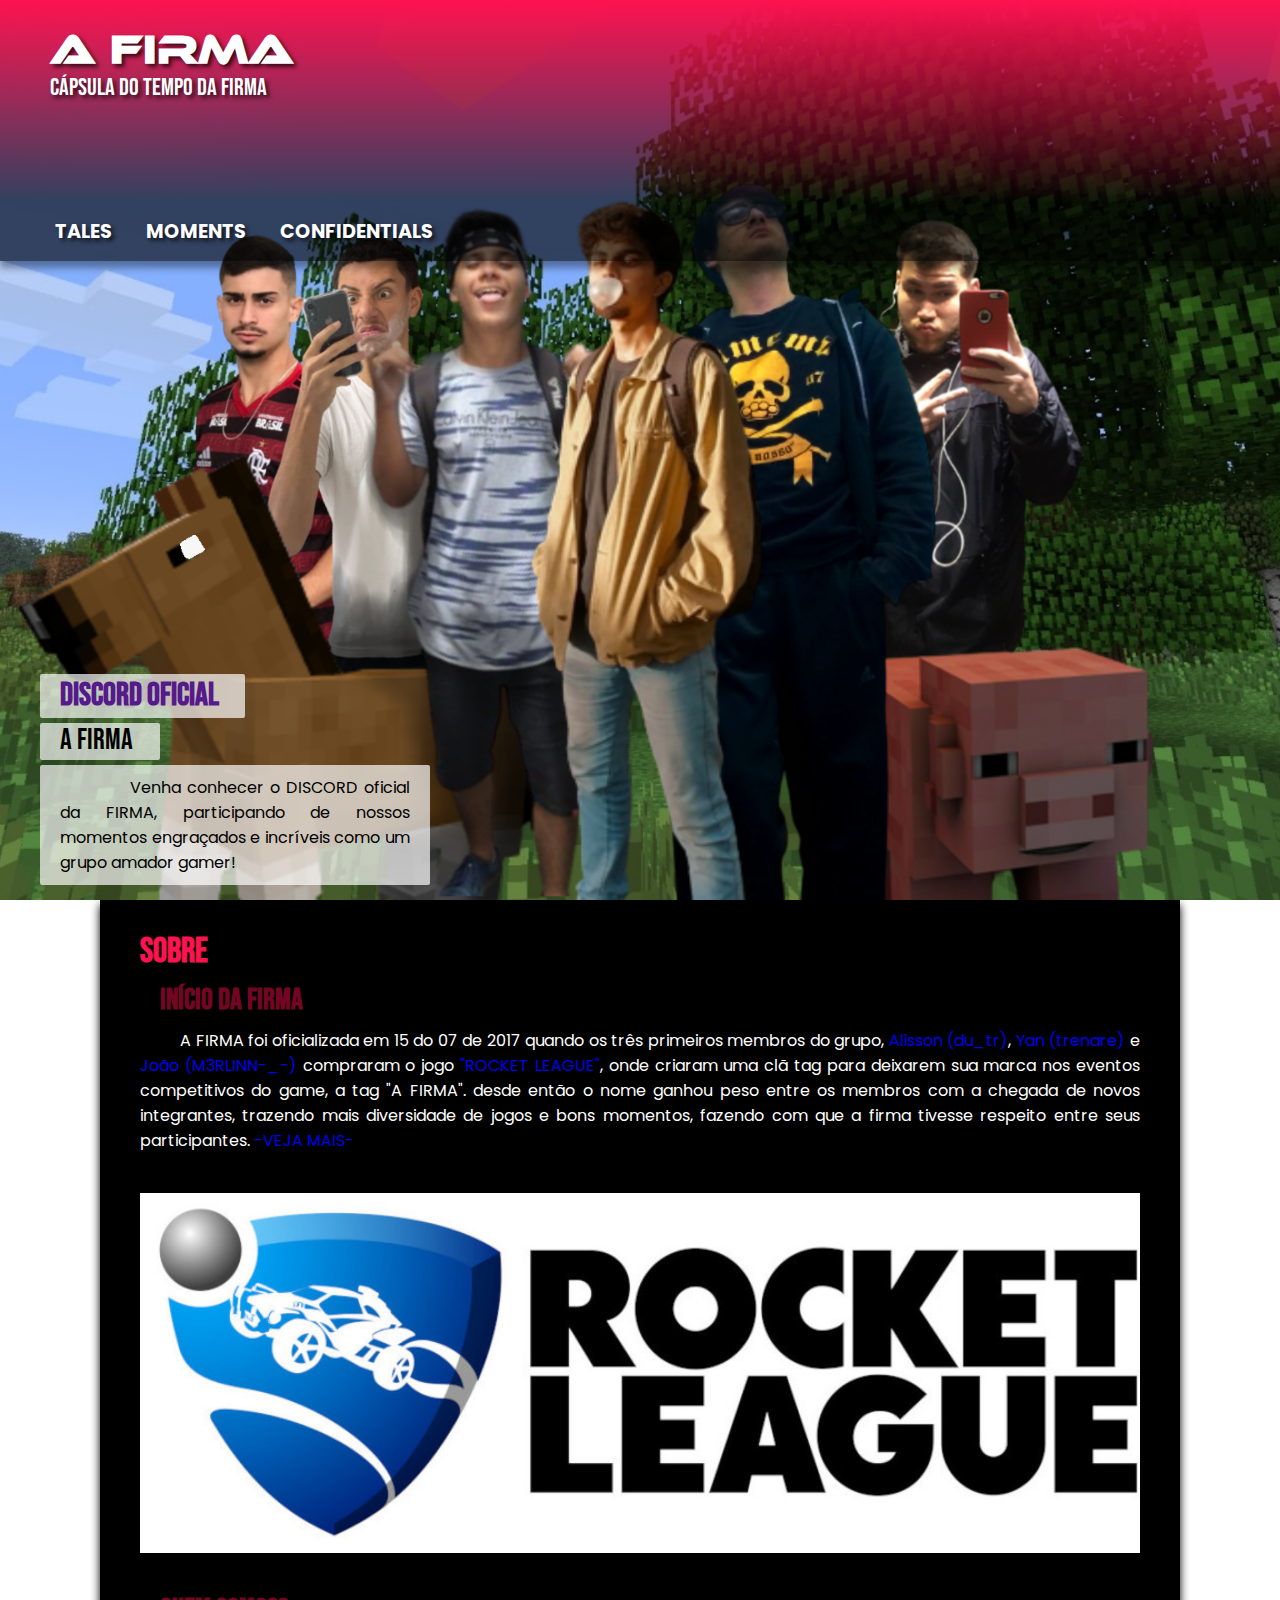
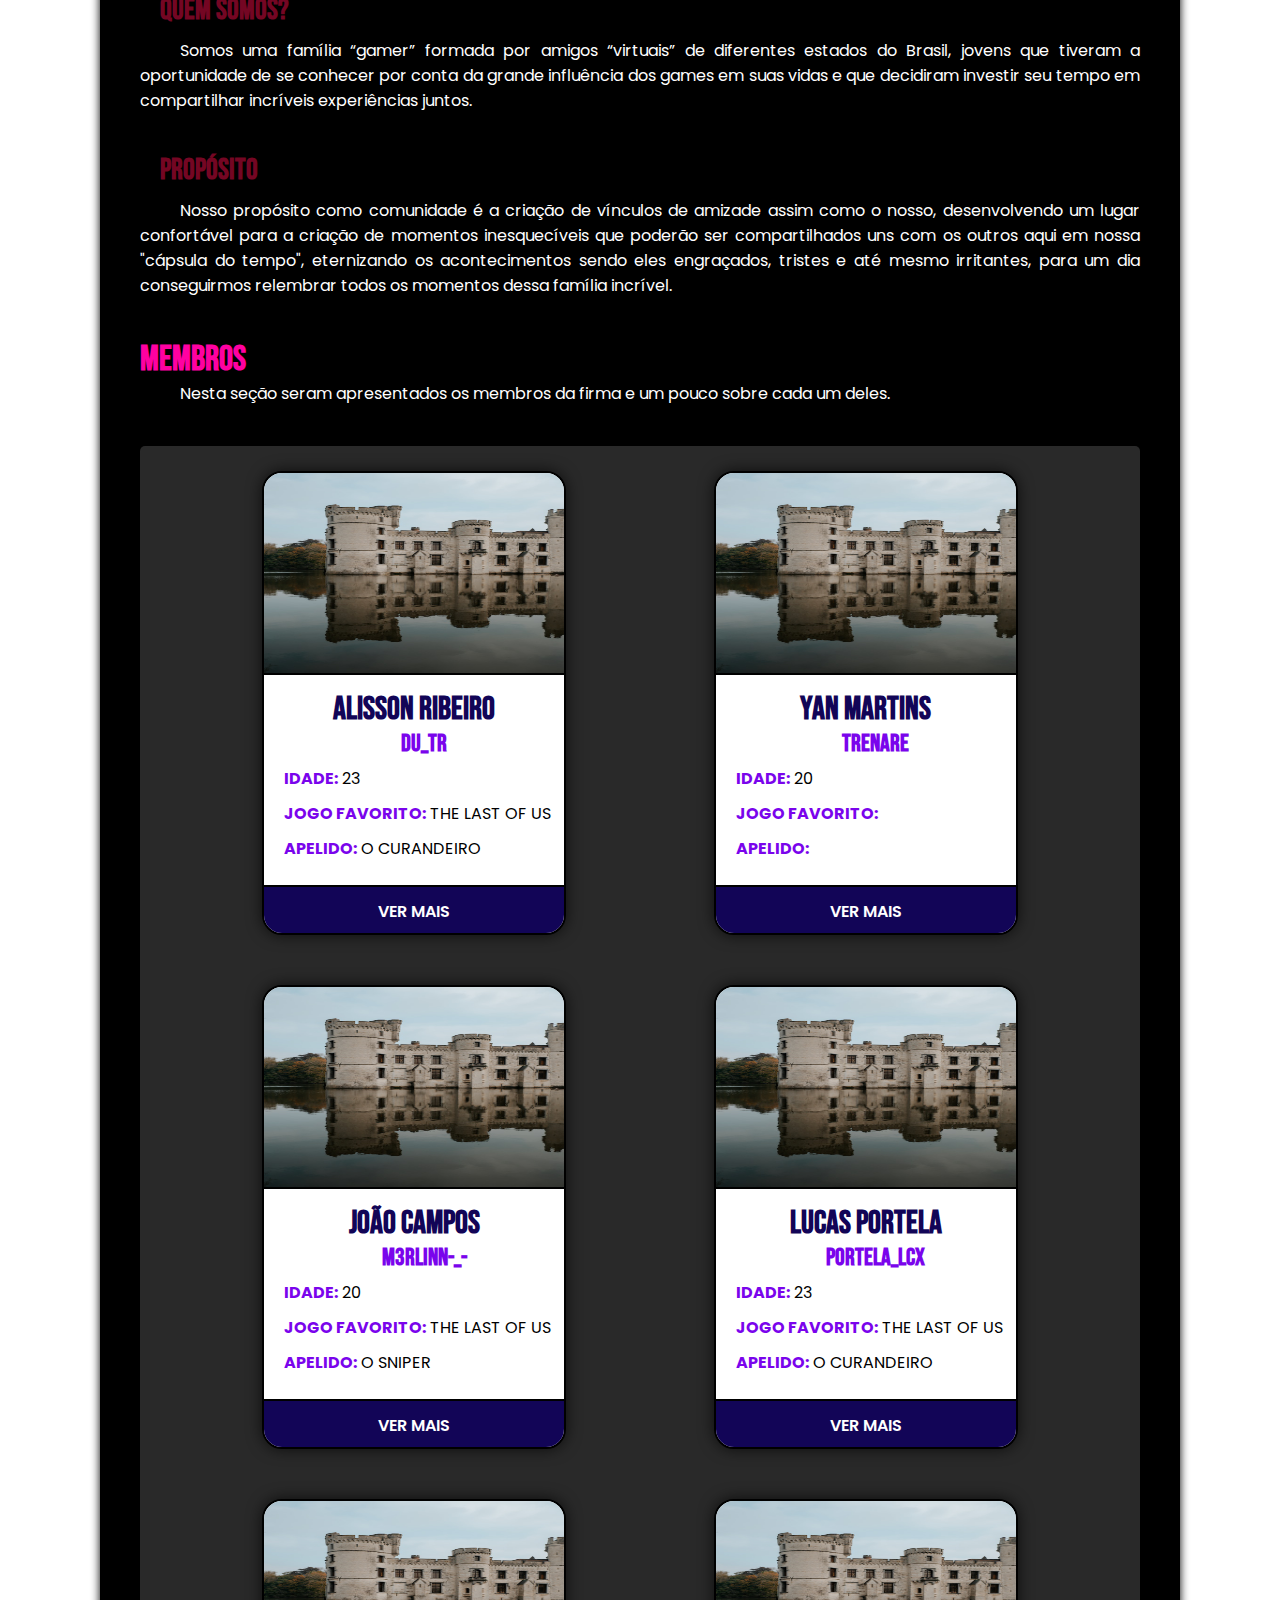
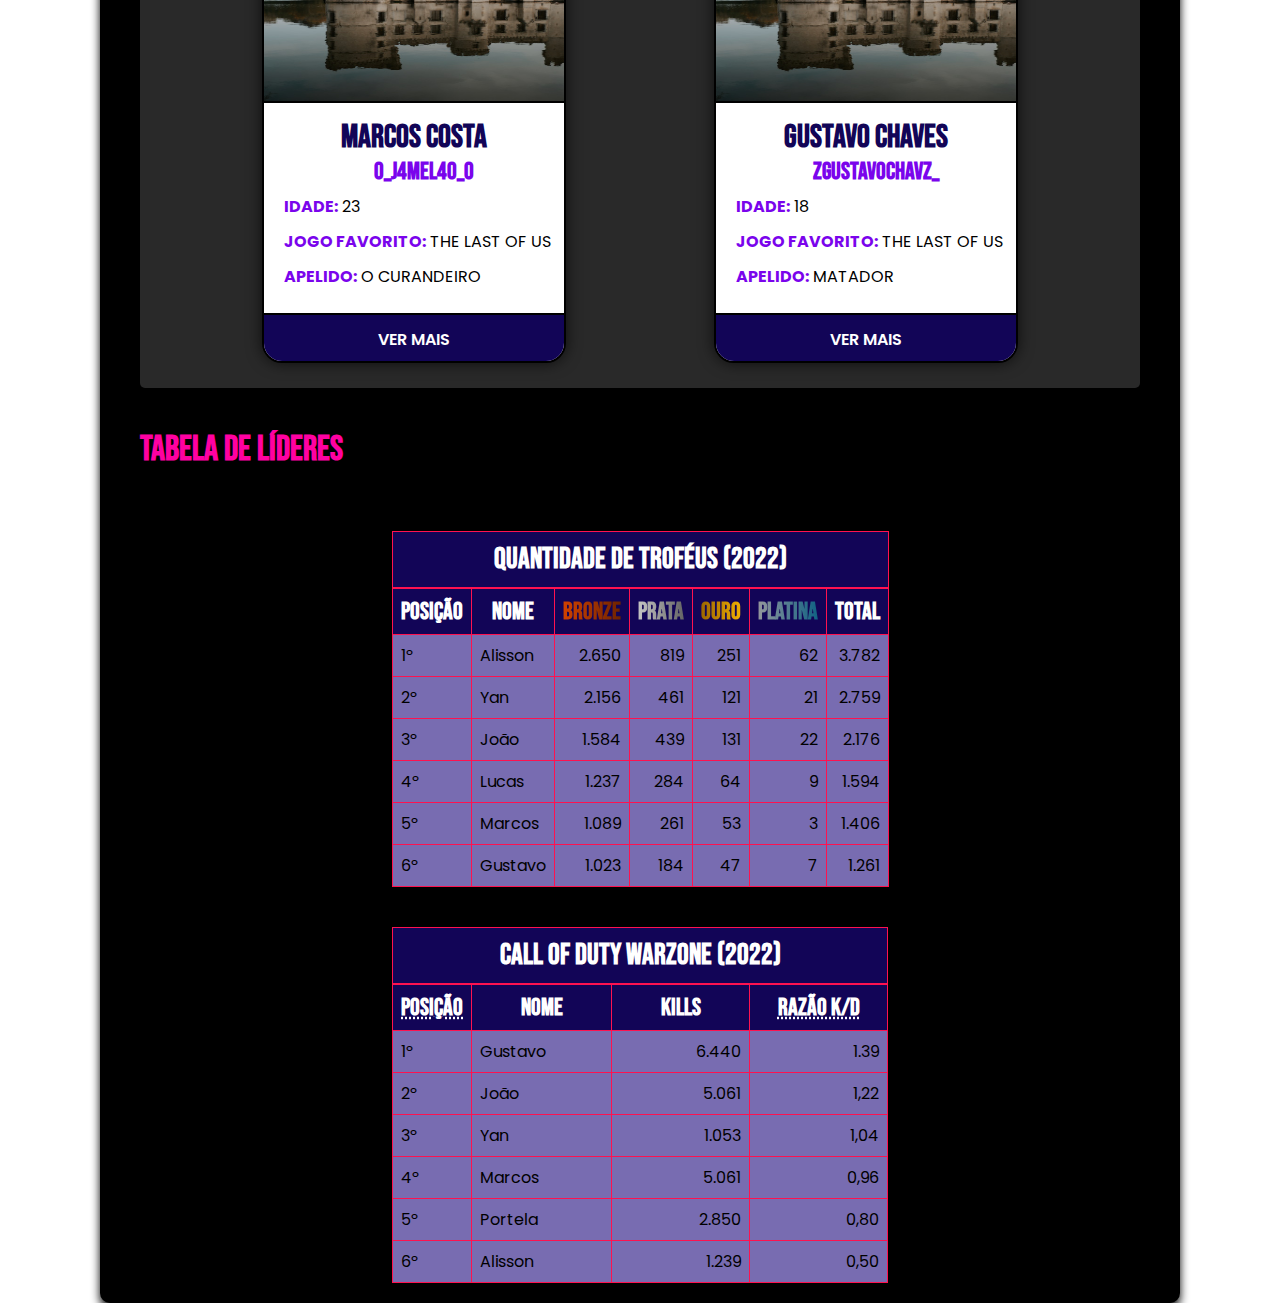
==== commit df673f4a: "alteração html" ====
--- a/index.html
+++ b/index.html
@@ -38,7 +38,7 @@
         
                 <h2>INÍCIO DA FIRMA</h2>
         
-                    <p>A FIRMA foi oficializada em 15 do 07 de 2017 quando os três primeiros membros do grupo, <a href="paginas/du-tr.html">Alisson (du_tr)</a>, <a href="paginas/trenare.html">Yan (trenare)</a> e <a href="paginas/m3rlinn-_-.html">João (M3RLINN-_-)</a> compraram o jogo <a href="https://www.rocketleague.com/" target="_blank">"ROCKET LEAGUE"</a>, onde criaram uma clã tag para deixarem sua marca nos eventos competitivos do game, a tag "A FIRMA". Desde então o nome ganhou peso entre os membros com a chegada de novos integrantes, trazendo mais diversidade de jogos e bons momentos, fazendo com que a firma tivesse respeito entre seus participantes. <a href="paginas/tales.html">-VEJA MAIS-</a></p>
+                    <p>A FIRMA foi oficializada em 15 do 07 de 2017 quando os três primeiros membros do grupo, <a href="paginas/du-tr.html">Alisson (du_tr)</a>, <a href="paginas/trenare.html">Yan (trenare)</a> e <a href="paginas/m3rlinn-_-.html">João (M3RLINN-_-)</a> compraram o jogo <a href="https://www.rocketleague.com/" target="_blank">"ROCKET LEAGUE"</a>, onde criaram uma clã tag para deixarem sua marca nos eventos competitivos do game, a tag "A FIRMA". desde então o nome ganhou peso entre os membros com a chegada de novos integrantes, trazendo mais diversidade de jogos e bons momentos, fazendo com que a firma tivesse respeito entre seus participantes. <a href="paginas/tales.html">-VEJA MAIS-</a></p>
 
                 
                     <abbr title="Autor: Psyonix, Inc.">
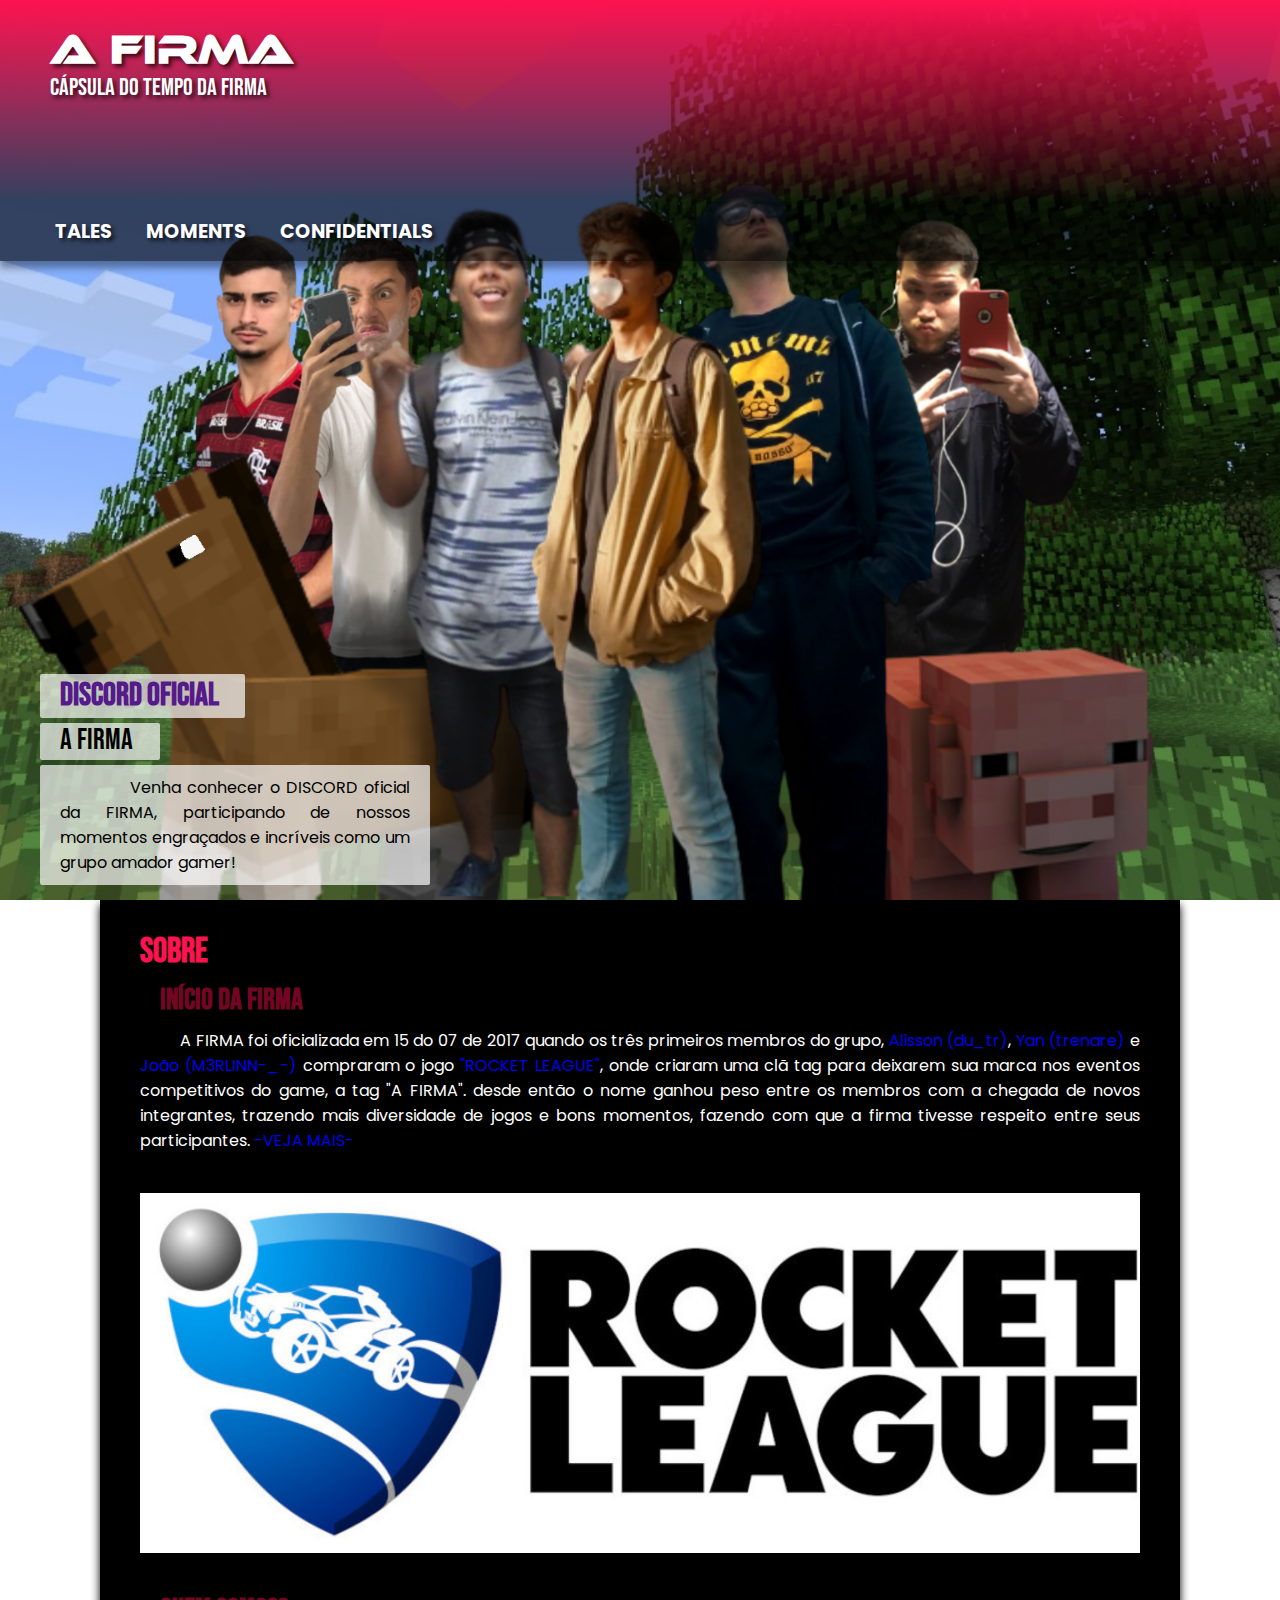
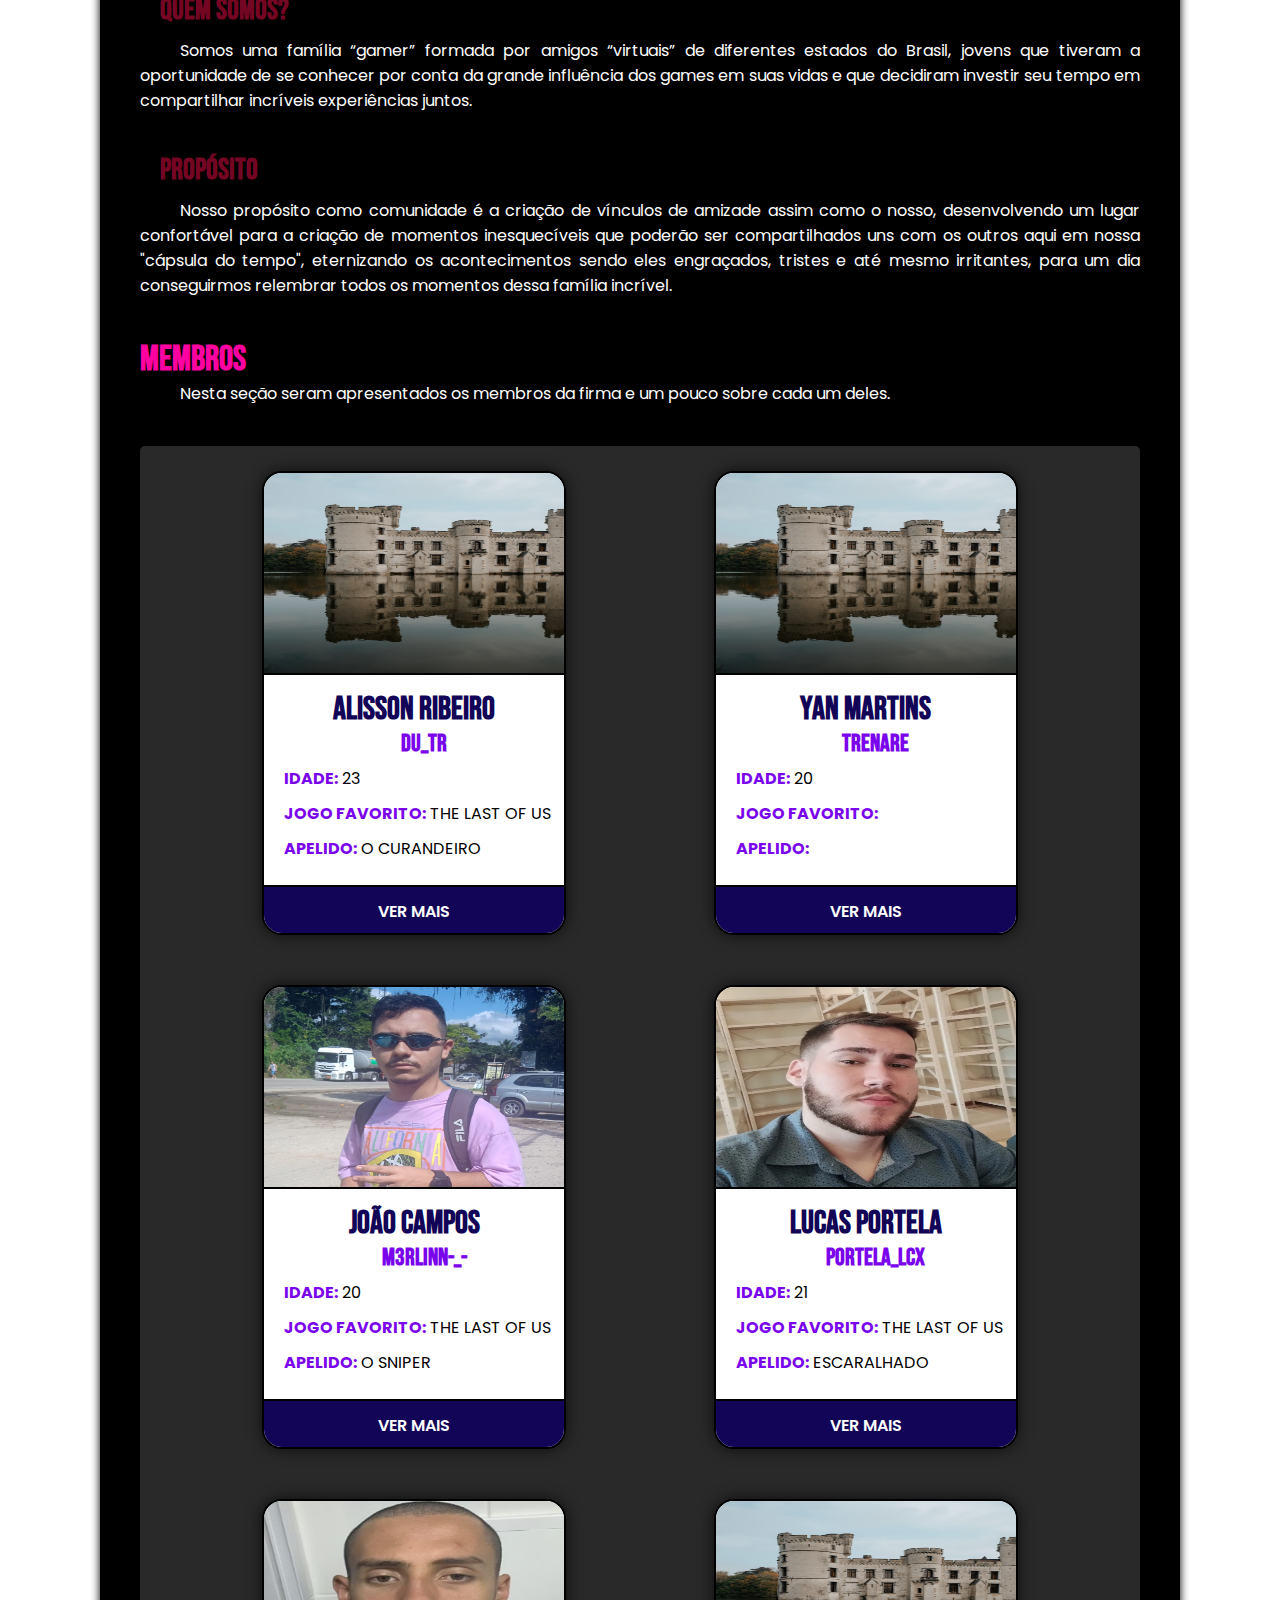
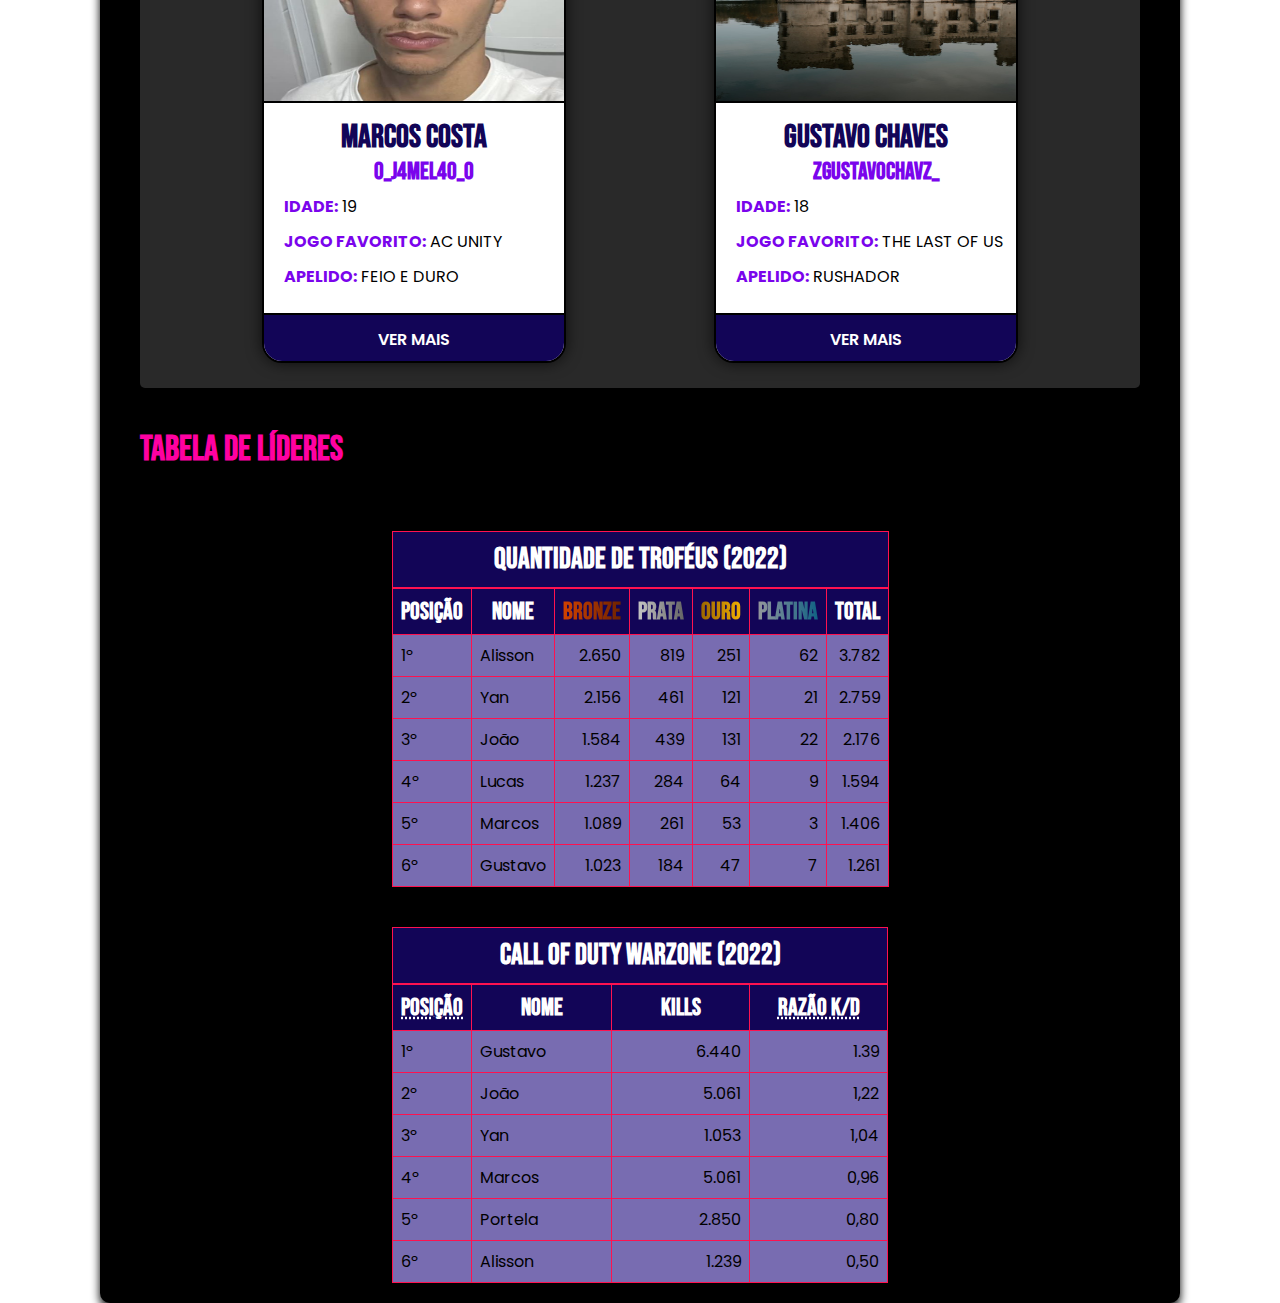
==== commit 21f85223: "alteração nas imagens dos cards" ====
--- a/index.html
+++ b/index.html
@@ -117,7 +117,7 @@
                         <div class="card card-3">
                             <!--card header-->
                             <div class="card-header">
-                                <img src="imagens/pexels-laura-paredis-13095218.jpg" alt="" class="card-img">
+                                <img src="imagens/joaocard.jpeg" alt="" class="card-img" id="joao">
                             </div>
                             <!--card header-->
                             <!--card body-->
@@ -140,16 +140,16 @@
                         <div class="card card-4">
                             <!--card header-->
                             <div class="card-header">
-                                <img src="imagens/pexels-laura-paredis-13095218.jpg" alt="" class="card-img">
+                                <img src="imagens/portelacard.jpeg" class="card-img" id="portela">
                             </div>
                             <!--card header-->
                             <!--card body-->
                             <div class="card-body">
                                 <h1 class="card-nome">LUCAS PORTELA</h1>
                                 <h2 class="card-nickname">Portela_LCX</h2>
-                                <p class="card-info"><strong class="card-info">IDADE:</strong> 23</p>
+                                <p class="card-info"><strong class="card-info">IDADE:</strong> 21</p>
                                 <p class="card-info"><strong class="card-info">JOGO FAVORITO:</strong> THE LAST OF US</p>
-                                <p class="card-info"><strong class="card-info">APELIDO:</strong> O CURANDEIRO</p>
+                                <p class="card-info"><strong class="card-info">APELIDO:</strong> ESCARALHADO</p>
                             </div>
                             <!--card body-->
                             <!--card footer-->
@@ -163,16 +163,16 @@
                         <div class="card card-5">
                             <!--card header-->
                             <div class="card-header">
-                                <img src="imagens/pexels-laura-paredis-13095218.jpg" alt="" class="card-img">
+                                <img src="imagens/marcoscard.jpeg" class="card-img" id="marcos">
                             </div>
                             <!--card header-->
                             <!--card body-->
                             <div class="card-body">
                                 <h1 class="card-nome">MARCOS COSTA</h1>
                                 <h2 class="card-nickname">o_J4MEL4O_o</h2>
-                                <p class="card-info"><strong class="card-info">IDADE:</strong> 23</p>
-                                <p class="card-info"><strong class="card-info">JOGO FAVORITO:</strong> THE LAST OF US</p>
-                                <p class="card-info"><strong class="card-info">APELIDO:</strong> O CURANDEIRO</p>
+                                <p class="card-info"><strong class="card-info">IDADE:</strong> 19</p>
+                                <p class="card-info"><strong class="card-info">JOGO FAVORITO:</strong> AC UNITY</p>
+                                <p class="card-info"><strong class="card-info">APELIDO:</strong> FEIO E DURO</p>
                             </div>
                             <!--card body-->
                             <!--card footer-->
@@ -195,7 +195,7 @@
                                 <h2 class="card-nickname">zGustavoChavz_</h2>
                                 <p class="card-info"><strong class="card-info">IDADE:</strong> 18</p>
                                 <p class="card-info"><strong class="card-info">JOGO FAVORITO:</strong> THE LAST OF US </p>
-                                <p class="card-info"><strong class="card-info">APELIDO:</strong> MATADOR</p>
+                                <p class="card-info"><strong class="card-info">APELIDO:</strong> RUSHADOR</p>
                             </div>
                             <!--card body-->
                             <!--card footer-->
--- a/estilo/style.css
+++ b/estilo/style.css
@@ -326,6 +326,39 @@
     min-width: 100%;
     width: auto;
     height: 100%;
+}
+
+#portela{
+    position: relative;
+    top: -47%;
+    right: 1%;
+    left: 0%;
+    bottom: 48%;
+    width: 48%;
+    min-width: 100%;
+    height: 167%;
+}
+
+#marcos{
+    position: relative;
+    top: -75%;
+    right: 28%;
+    left: -5%;
+    bottom: 48%;
+    width: 48%;
+    min-width: 105%;
+    height: 235%;
+}
+
+#joao{
+    position: relative;
+    top: -3%;
+    right: 34%;
+    left: 0%;
+    bottom: 49%;
+    width: 35%;
+    min-width: 100%;
+    height: 197%
 }
 
 .card-body{
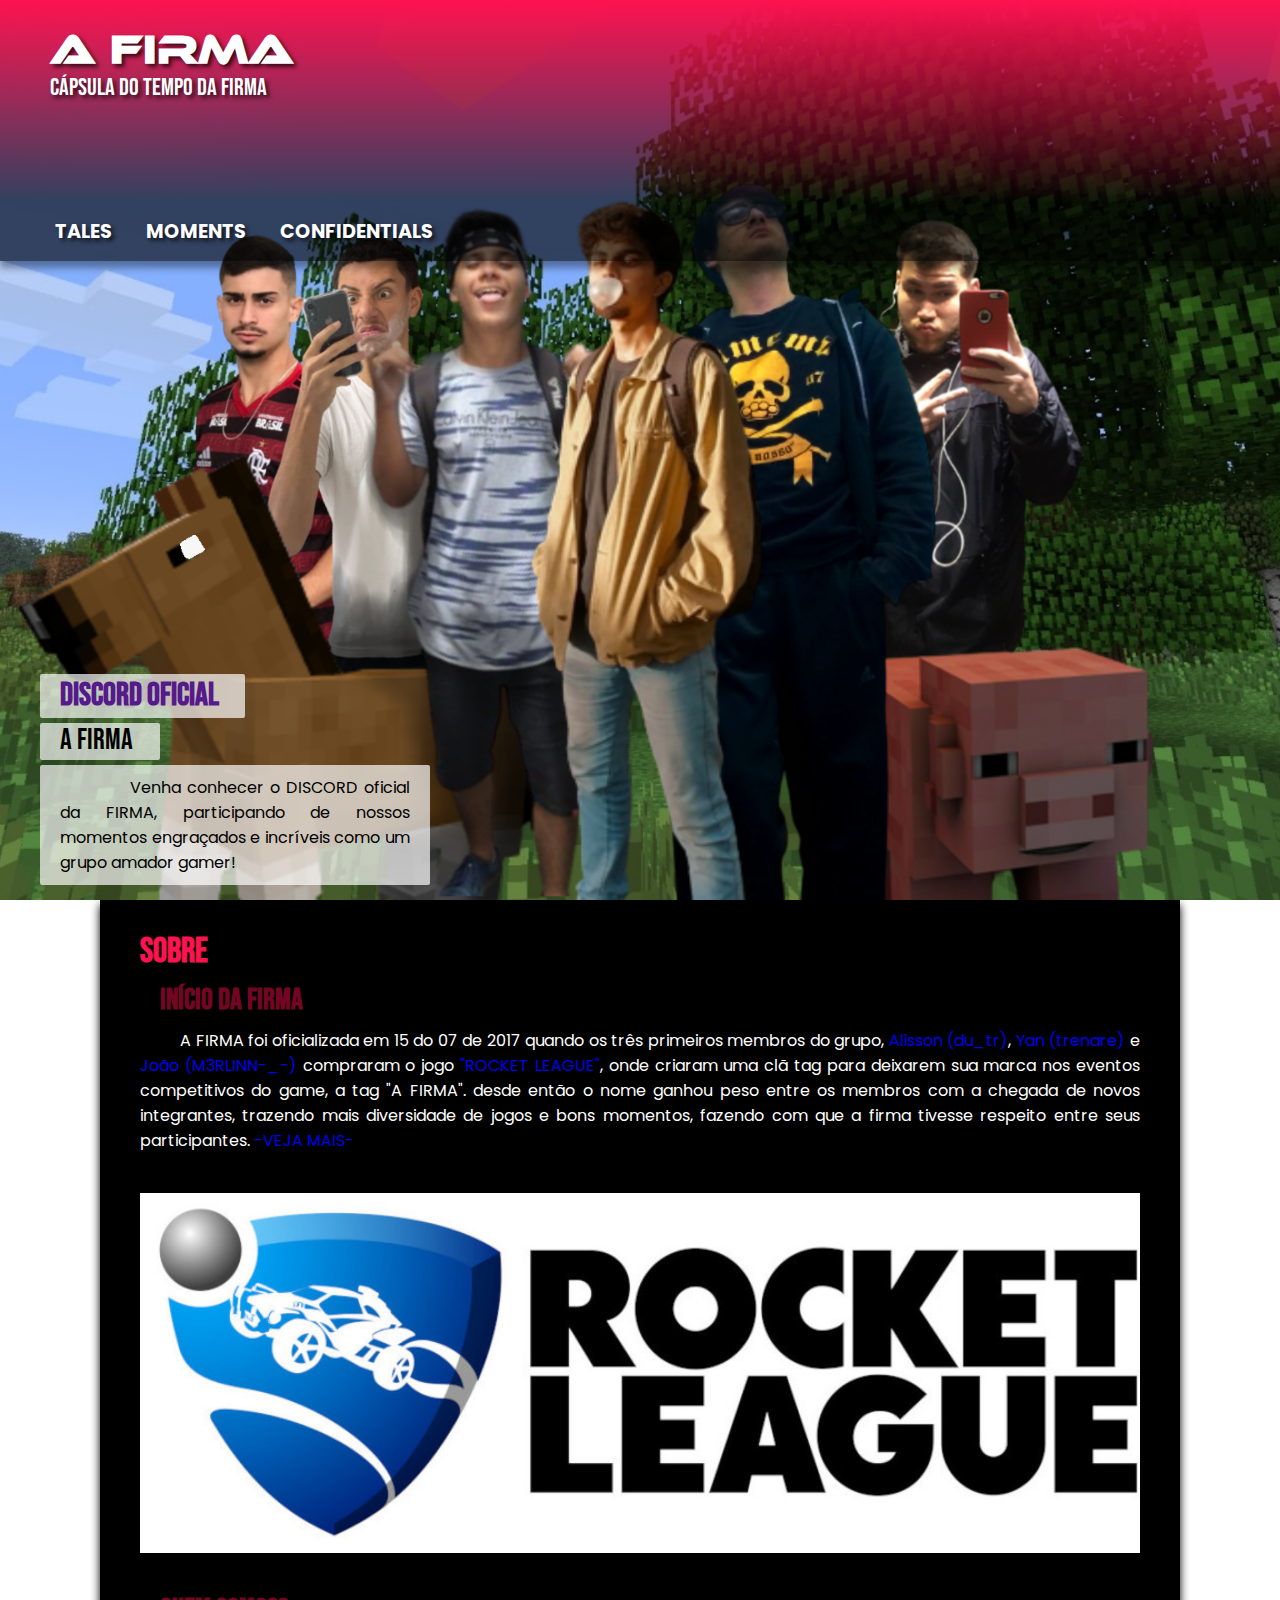
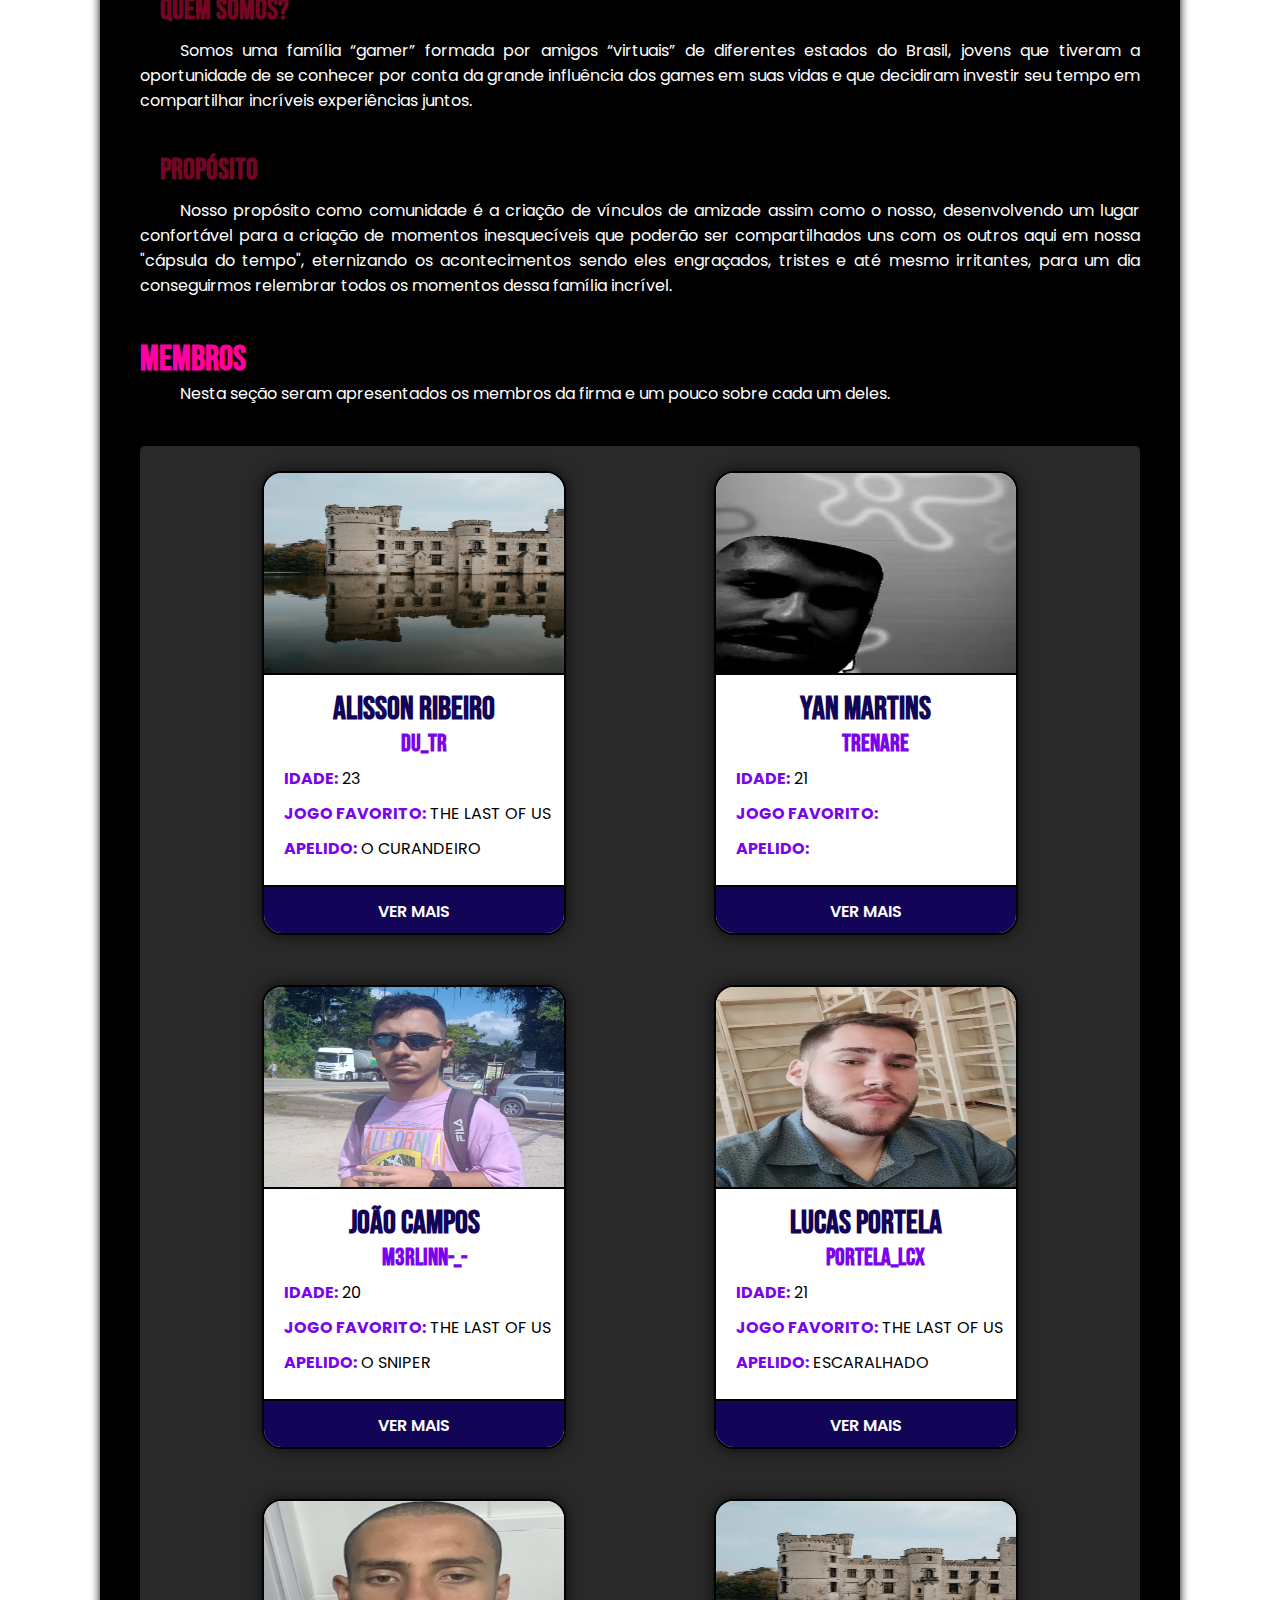
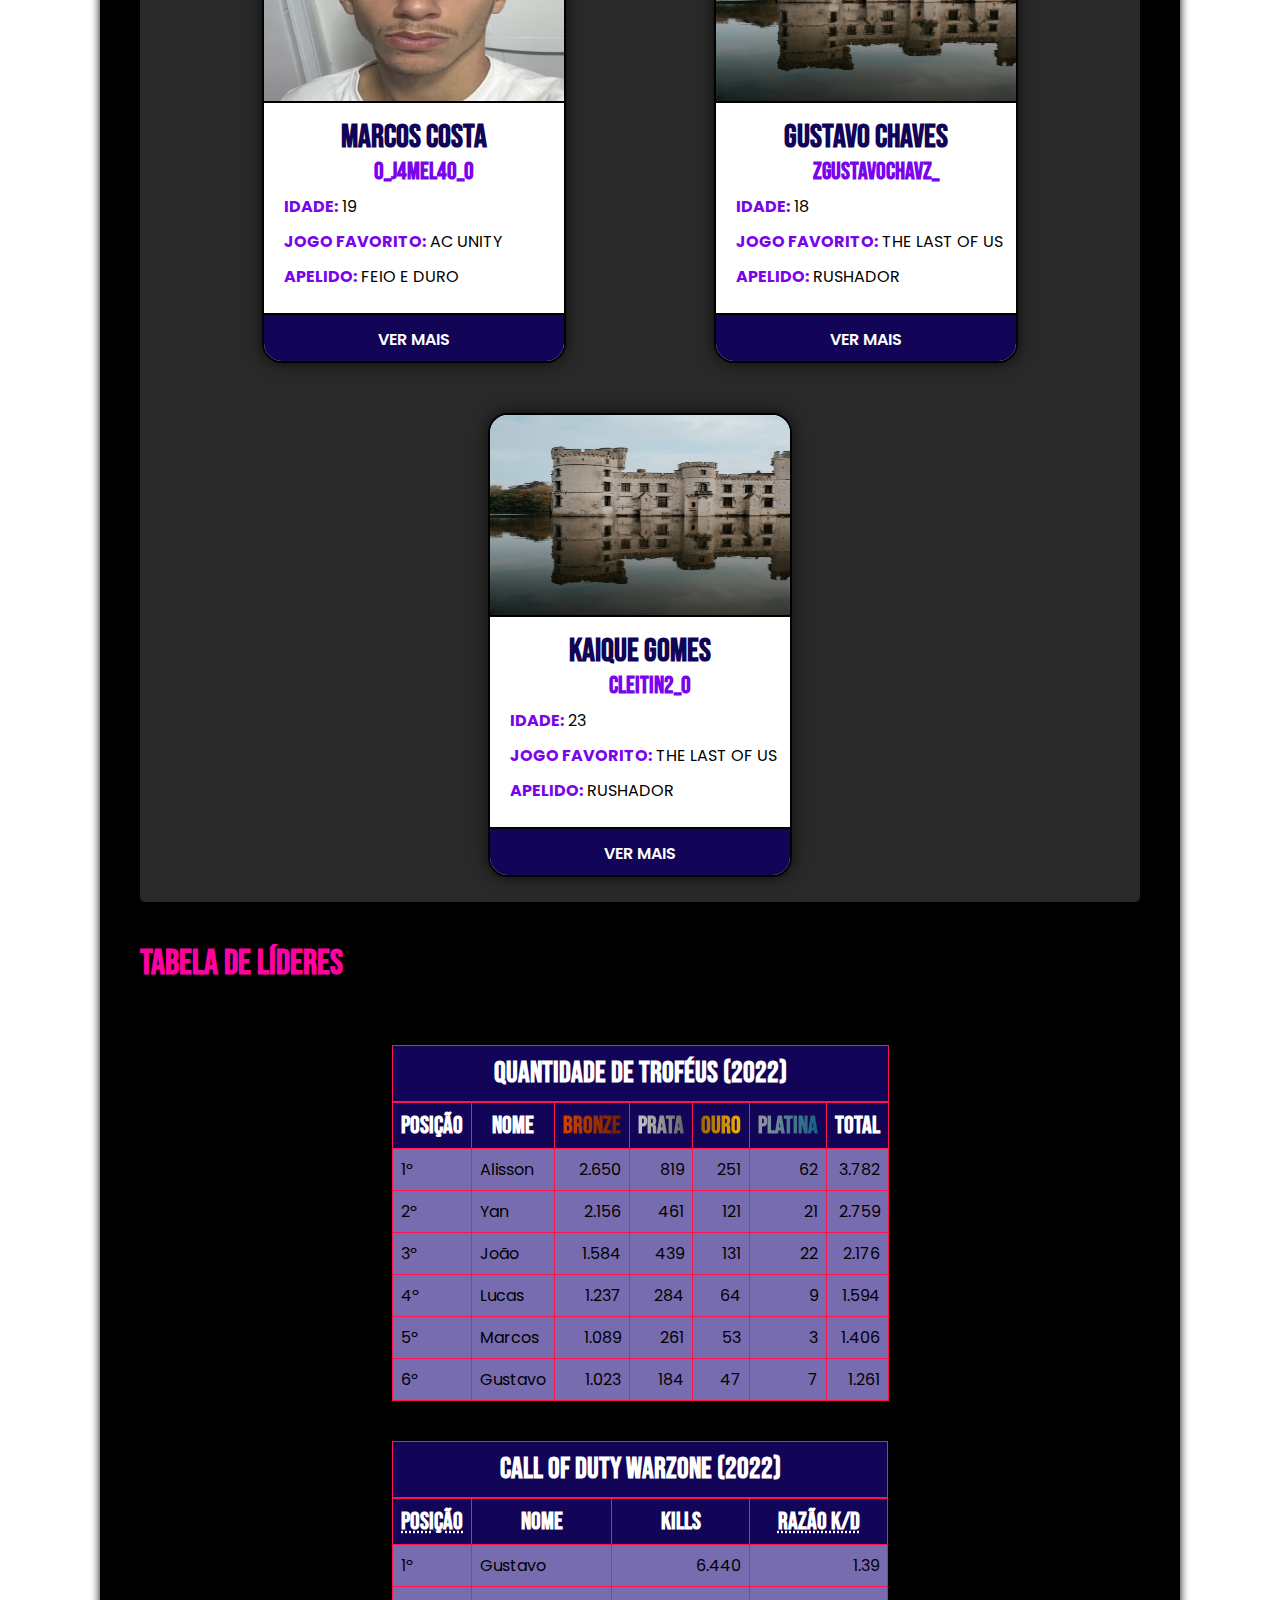
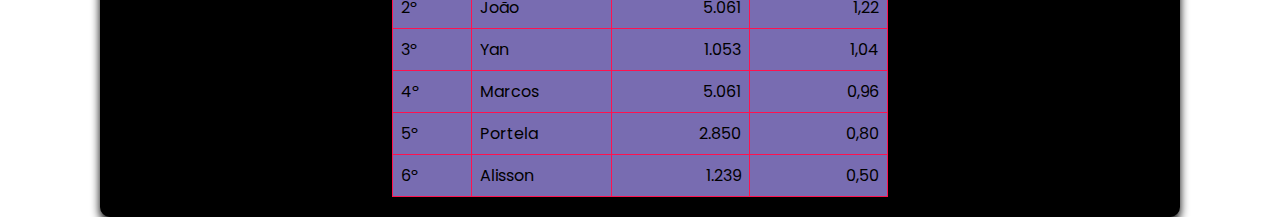
==== commit 22099dd8: "alteração css" ====
--- a/index.html
+++ b/index.html
@@ -94,14 +94,14 @@
                         <div class="card card-2">
                             <!--card header-->
                             <div class="card-header">
-                                <img src="imagens/pexels-laura-paredis-13095218.jpg" alt="" class="card-img">
+                                <img src="imagens/yancard.jpeg" alt="" class="card-img" id="yan">
                             </div>
                             <!--card header-->
                             <!--card body-->
                             <div class="card-body">
                                 <h1 class="card-nome">YAN MARTINS</h1>
                                 <h2 class="card-nickname">trenare</h2>
-                                <p class="card-info"><strong class="card-info">IDADE:</strong> 20</p>
+                                <p class="card-info"><strong class="card-info">IDADE:</strong> 21</p>
                                 <p class="card-info"><strong class="card-info">JOGO FAVORITO:</strong> </p>
                                 <p class="card-info"><strong class="card-info">APELIDO:</strong> </p>
                             </div>
@@ -205,6 +205,29 @@
                             <!--card footer-->
                         </div>
                         <!--card 6-->
+                        <!--card 7-->
+                        <div class="card card-6">
+                            <!--card header-->
+                            <div class="card-header">
+                                <img src="imagens/pexels-laura-paredis-13095218.jpg" alt="" class="card-img" id="kaique">
+                            </div>
+                            <!--card header-->
+                            <!--card body-->
+                            <div class="card-body">
+                                <h1 class="card-nome">KAIQUE GOMES</h1>
+                                <h2 class="card-nickname">CLEITIN2_0</h2>
+                                <p class="card-info"><strong class="card-info">IDADE:</strong> 23</p>
+                                <p class="card-info"><strong class="card-info">JOGO FAVORITO:</strong> THE LAST OF US </p>
+                                <p class="card-info"><strong class="card-info">APELIDO:</strong> RUSHADOR</p>
+                            </div>
+                            <!--card body-->
+                            <!--card footer-->
+                            <div class="card-footer">
+                                <a href="paginas/CLEITIN2_0.html">VER MAIS</a>
+                            </div>
+                            <!--card footer-->
+                        </div>
+                        <!--card 7-->
                     
                     </div>
                 </section>
--- a/estilo/style.css
+++ b/estilo/style.css
@@ -359,6 +359,17 @@
     width: 35%;
     min-width: 100%;
     height: 197%
+}
+
+#yan{
+    position: relative;
+    top: -49%;
+    right: 34%;
+    left: 0%;
+    bottom: 49%;
+    width: 35%;
+    min-width: 100%;
+    height: 197%;
 }
 
 .card-body{
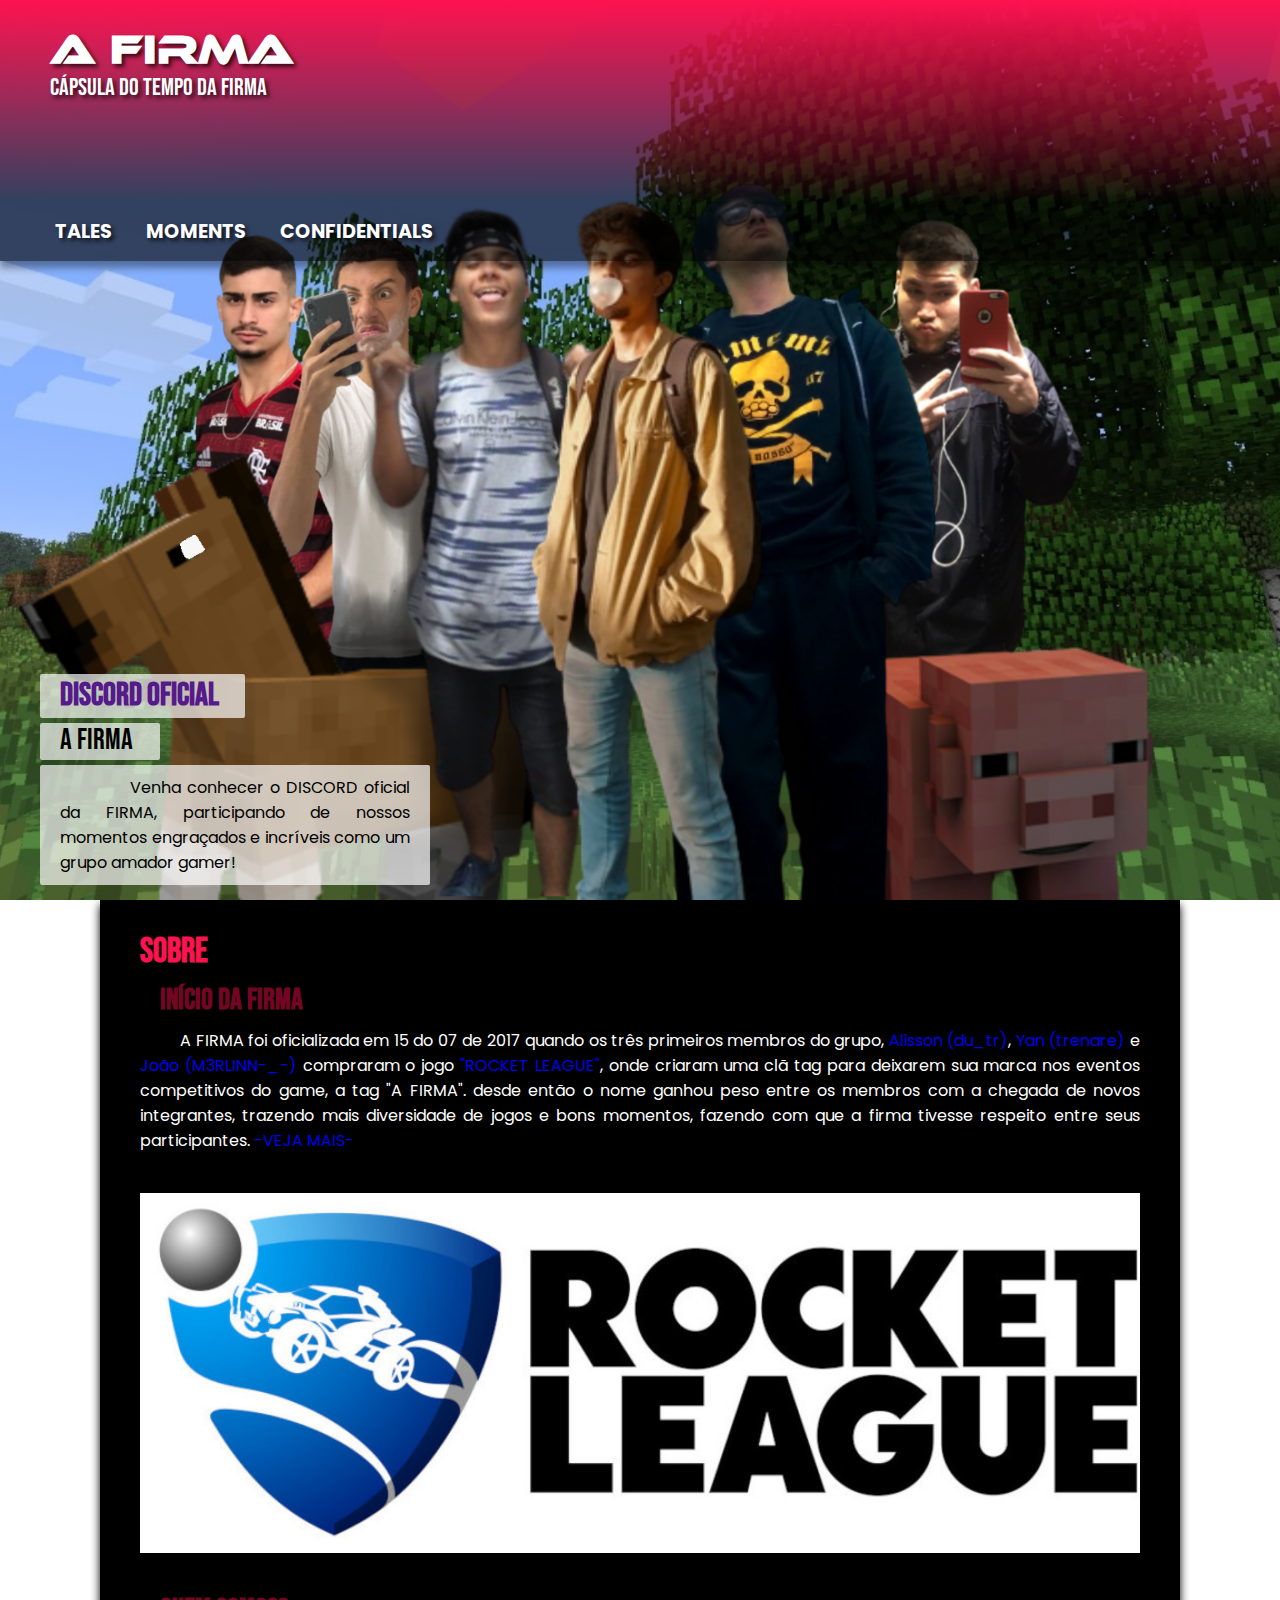
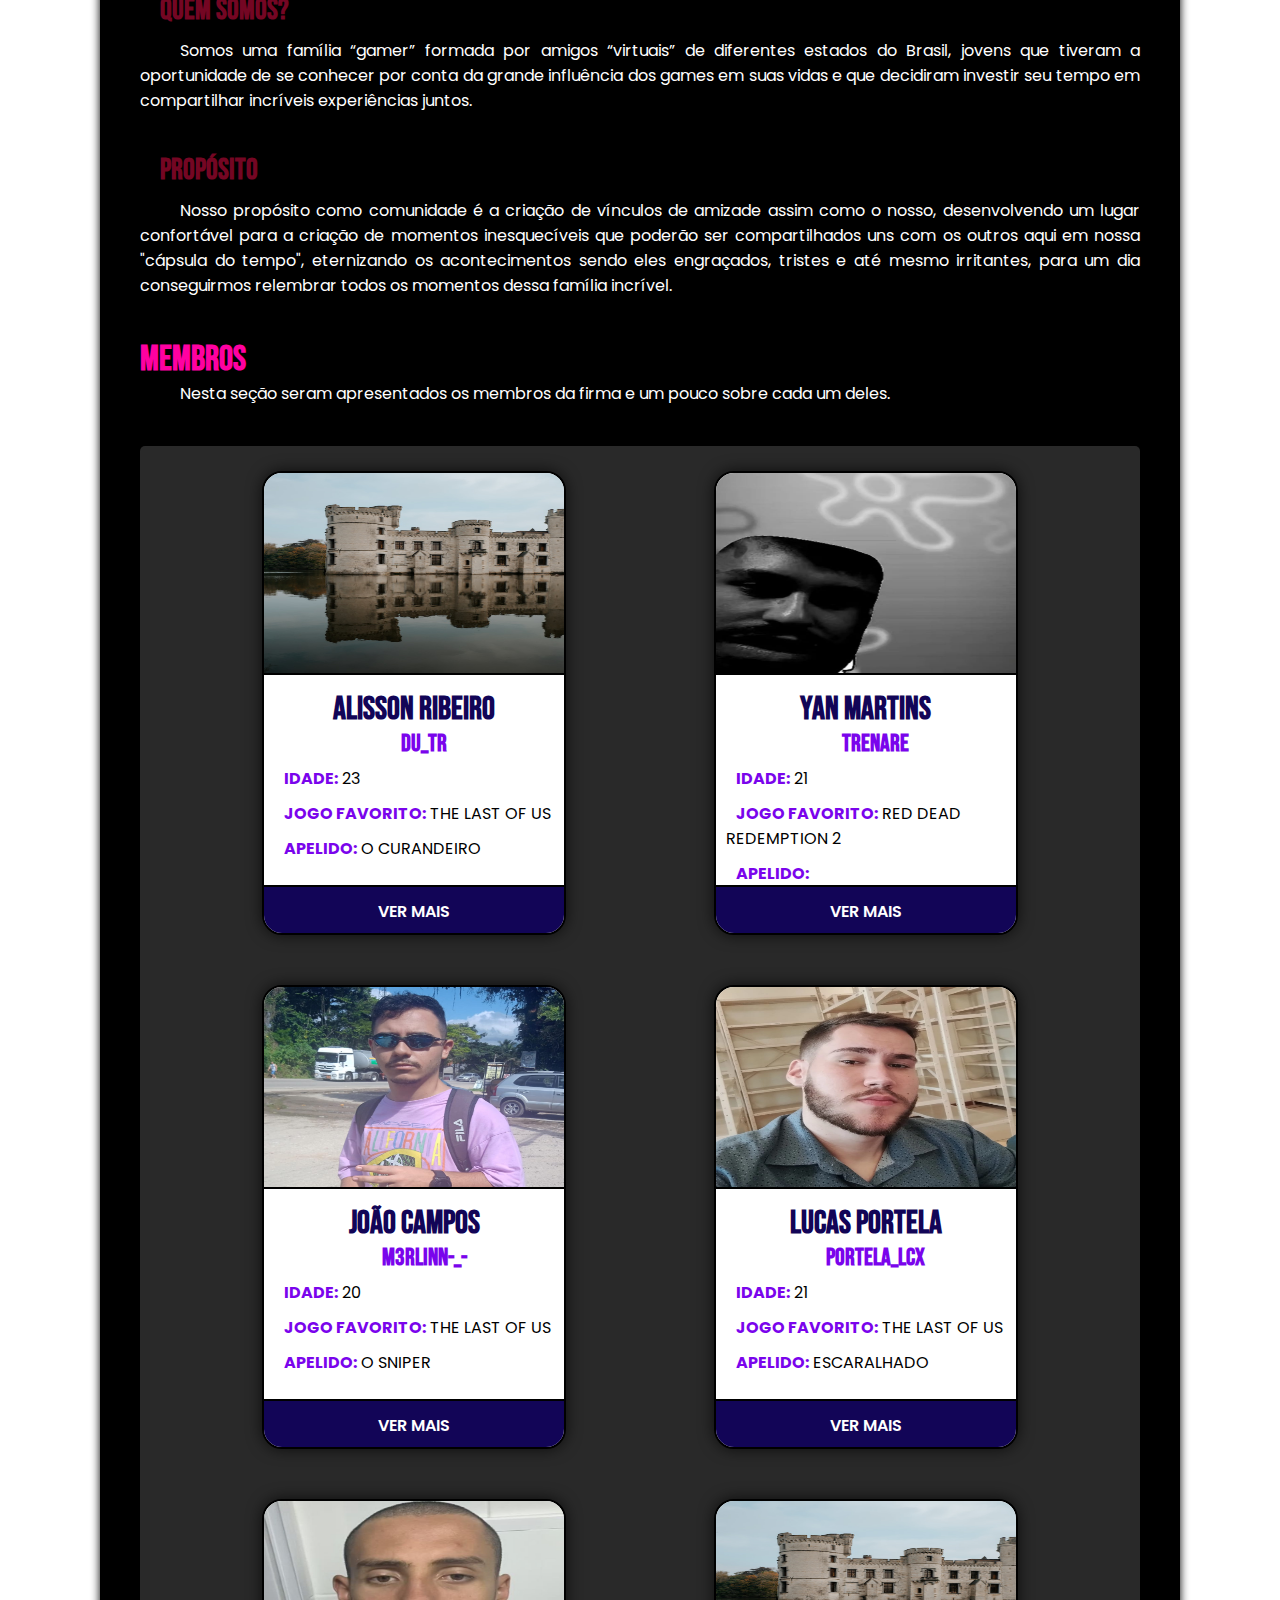
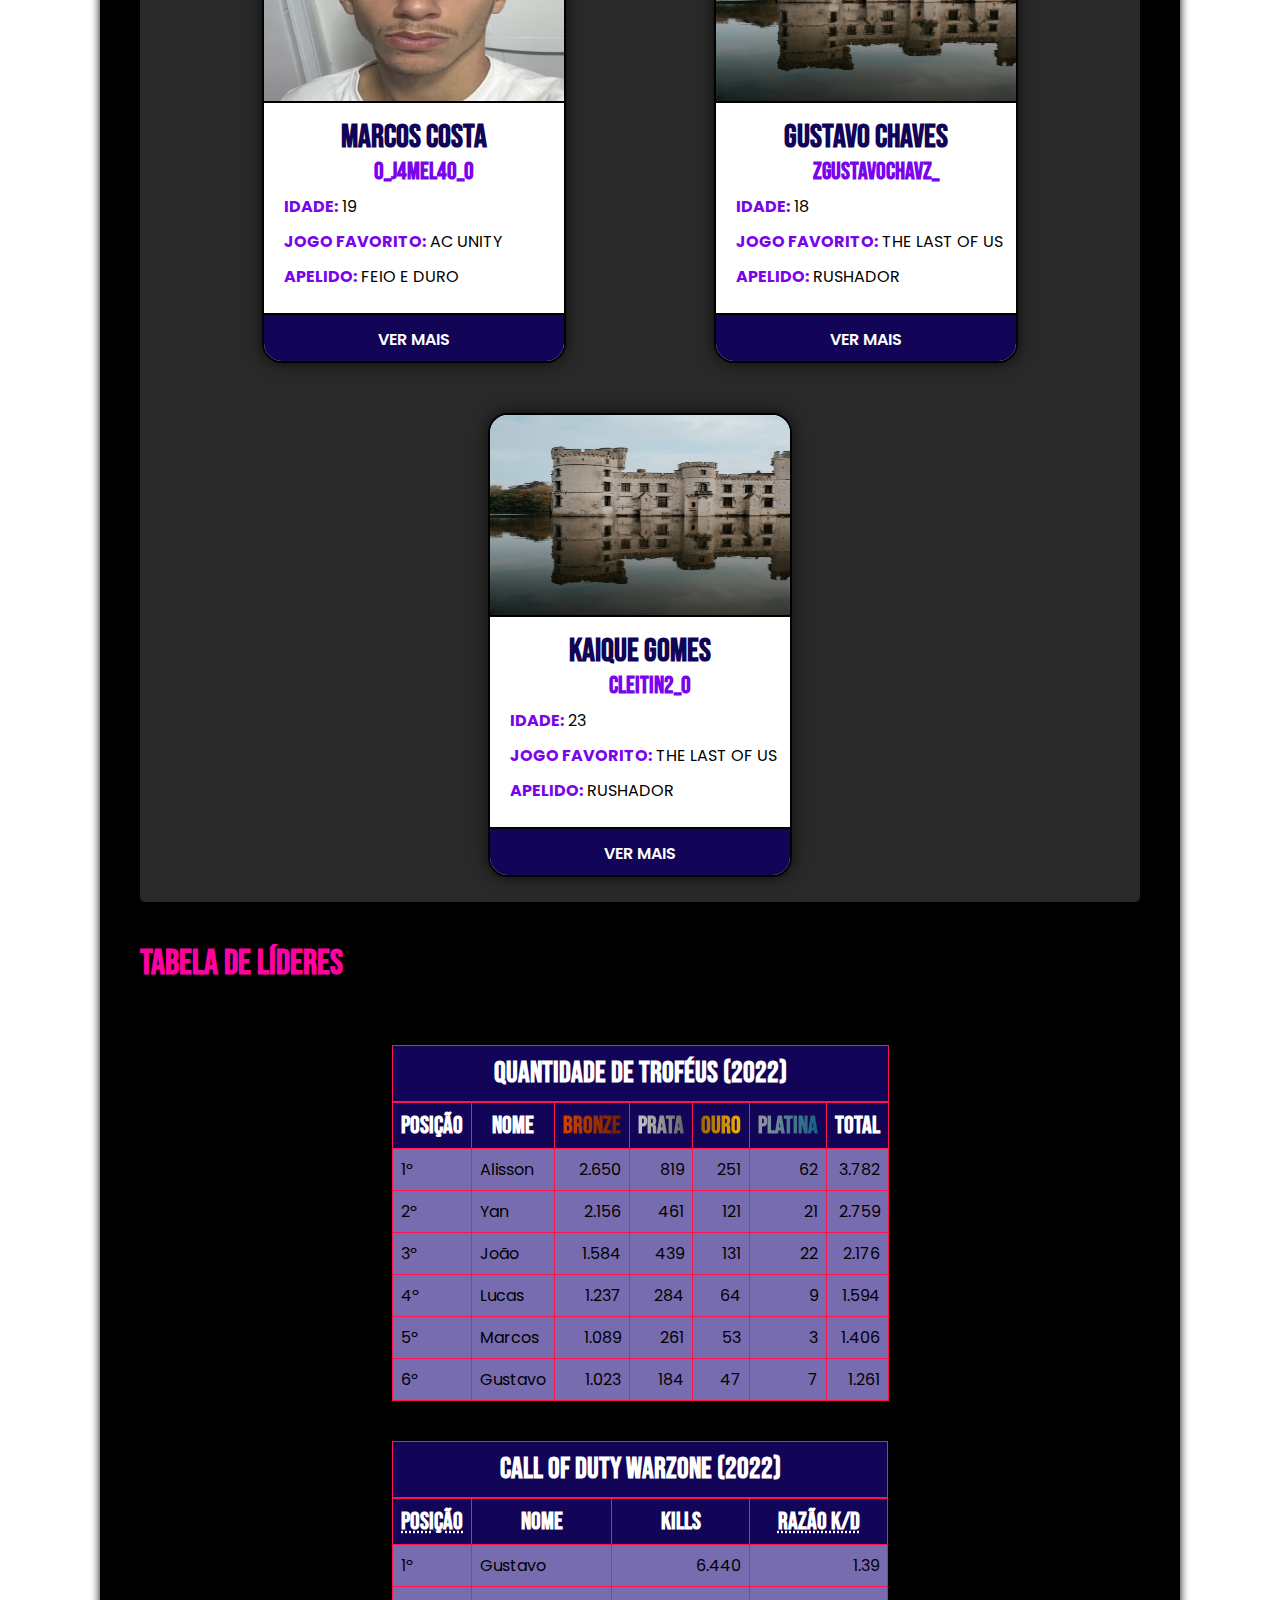
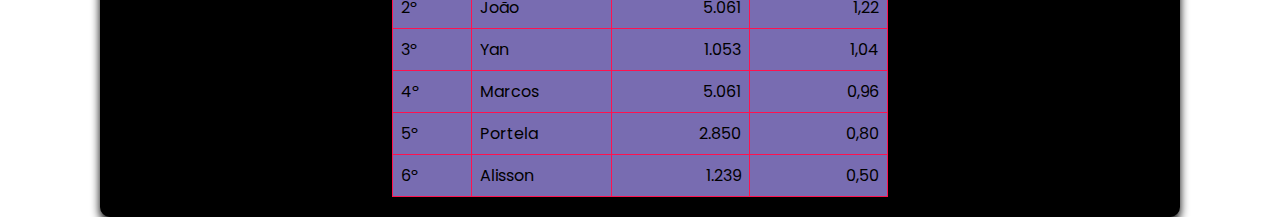
==== commit 29eb926d: "alteração css" ====
--- a/index.html
+++ b/index.html
@@ -102,7 +102,7 @@
                                 <h1 class="card-nome">YAN MARTINS</h1>
                                 <h2 class="card-nickname">trenare</h2>
                                 <p class="card-info"><strong class="card-info">IDADE:</strong> 21</p>
-                                <p class="card-info"><strong class="card-info">JOGO FAVORITO:</strong> </p>
+                                <p class="card-info"><strong class="card-info">JOGO FAVORITO:</strong> RED DEAD REDEMPTION 2</p>
                                 <p class="card-info"><strong class="card-info">APELIDO:</strong> </p>
                             </div>
                             <!--card body-->
